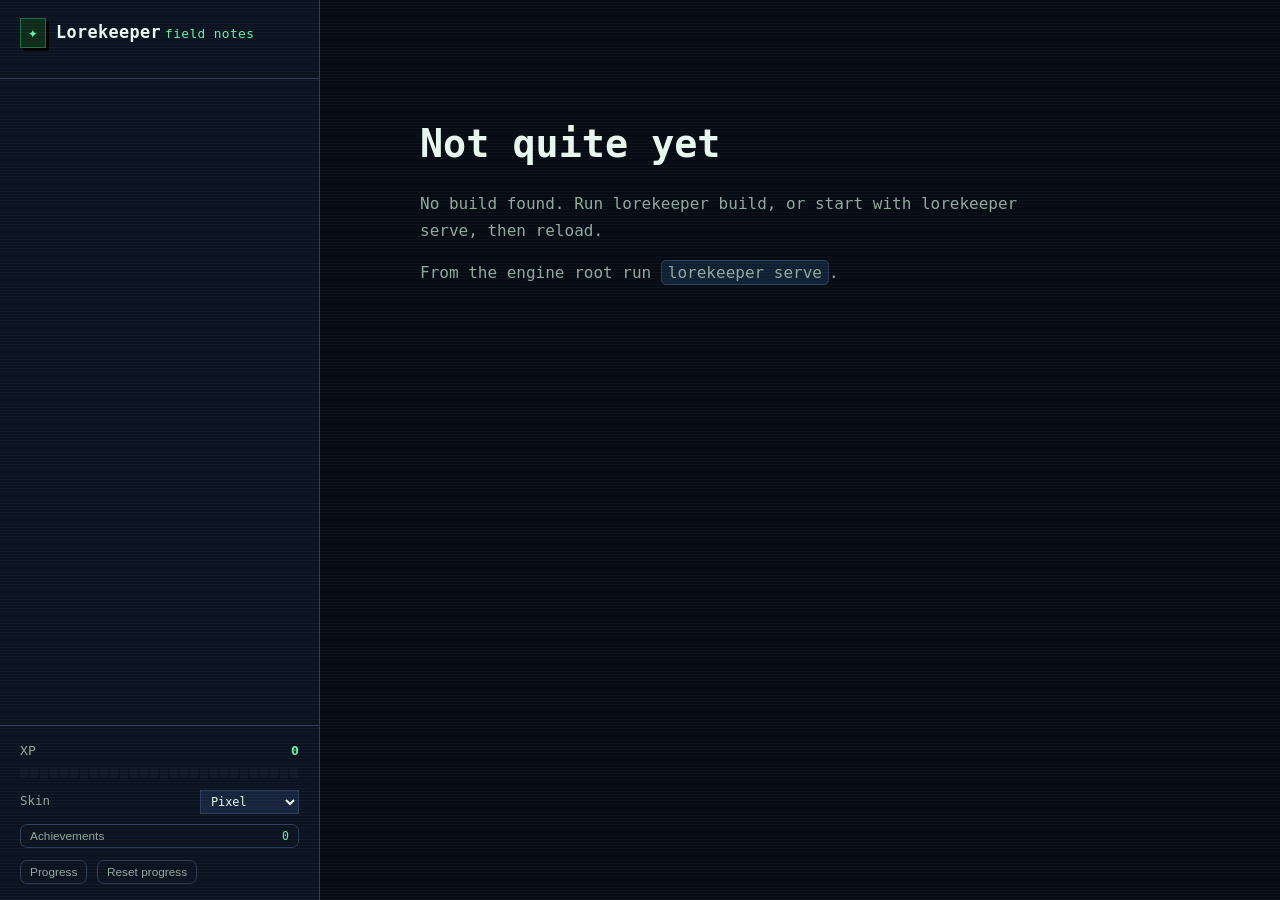
==== player/index.html @ 698aefc2 "Link the public pack submission queue" ====
<!doctype html>
<html lang="en-AU">
<head>
  <meta charset="utf-8">
  <meta name="viewport" content="width=device-width, initial-scale=1">
  <title>Lorekeeper · field notes</title>
  <link rel="manifest" href="manifest.webmanifest">
  <meta name="theme-color" content="#0b1220">
  <link rel="apple-touch-icon" href="icons/apple-touch-icon.png">
  <meta name="apple-mobile-web-app-capable" content="yes">
  <meta name="apple-mobile-web-app-title" content="Lorekeeper">
  <link rel="stylesheet" href="style.css">
</head>
<body>
  <div id="app">
    <aside id="sidebar" class="sidebar" aria-label="Course outline">
      <a class="brand" href="./" id="brand">
        <span class="brand-mark">✦</span>
        <span class="brand-text">Lorekeeper<span class="brand-sub">field notes</span></span>
      </a>
      <div id="course-meta" class="course-meta"></div>
      <div id="trail-card" class="trail-card" hidden></div>
      <nav id="outline" class="outline"></nav>
      <div class="sidebar-footer">
        <div class="xp-row"><span>XP</span><strong id="xp">0</strong></div>
        <div class="progress"><div id="progress-bar" class="progress-bar"></div></div>
        <label class="theme-picker" for="theme-select">
          <span>Skin</span>
          <select id="theme-select" aria-label="Skin">
            <option value="ink">Ink</option>
            <option value="pixel">Pixel</option>
            <option value="storybook">Storybook</option>
          </select>
        </label>
        <button id="badges-button" class="ghost small" type="button">Achievements <span id="badge-count">0</span></button>
        <button id="progress-button" class="ghost small" type="button">Progress</button>
        <button id="reset-progress" class="ghost small" type="button">Reset progress</button>
      </div>
    </aside>

    <main id="main" class="main">
      <div id="content" class="content">
        <div class="placeholder">
          <h1>Lorekeeper</h1>
          <p>Opening the course index...</p>
        </div>
      </div>
    </main>
  </div>

  <div id="toast" class="toast" role="status" aria-live="polite"></div>

  <dialog id="badge-dialog" class="badge-dialog" aria-labelledby="badge-title">
    <div class="badge-head">
      <div>
        <h2 id="badge-title">Achievements</h2>
        <p id="badge-summary" class="badge-summary"></p>
      </div>
      <button id="badges-close" class="ghost small" type="button">Close</button>
    </div>
    <div id="badge-list" class="badge-list"></div>
  </dialog>

  <dialog id="progress-dialog" class="badge-dialog progress-dialog" aria-labelledby="progress-title">
    <div class="badge-head">
      <div>
        <h2 id="progress-title">Your progress</h2>
        <p id="progress-summary" class="badge-summary"></p>
      </div>
      <button id="progress-close" class="ghost small" type="button">Close</button>
    </div>
    <div class="progress-actions">
      <button id="progress-export" class="btn primary" type="button">Export progress</button>
      <button id="progress-import-button" class="btn" type="button">Import progress</button>
      <input id="progress-import" type="file" accept=".json,application/json" hidden>
    </div>
    <div id="progress-import-panel" class="progress-import-panel" hidden>
      <p id="progress-import-summary" class="widget-note"></p>
      <label class="field-label" for="progress-import-mode">Import mode</label>
      <select id="progress-import-mode">
        <option value="merge">Merge with this device</option>
        <option value="replace">Replace this device</option>
      </select>
      <div class="toolbar">
        <button id="progress-apply" class="btn primary" type="button">Apply import</button>
        <button id="progress-cancel" class="ghost" type="button">Cancel</button>
      </div>
    </div>
    <p id="progress-storage" class="widget-note"></p>
    <p class="hint">Progress is stored on this device. Export a backup before clearing browser data.</p>
    <div class="progress-danger">
      <button id="progress-clear" class="ghost small" type="button">Clear all local data</button>
    </div>
  </dialog>

  <dialog id="wayfinder-dialog" class="badge-dialog wayfinder-dialog" aria-labelledby="wayfinder-title">
    <div class="badge-head">
      <div>
        <h2 id="wayfinder-title">Find your trail</h2>
        <p id="wayfinder-intro" class="badge-summary">Four quick questions. Nothing leaves this device.</p>
      </div>
      <button id="wayfinder-close" class="ghost small" type="button">Close</button>
    </div>
    <div id="wayfinder-body"></div>
  </dialog>

  <dialog id="store-dialog" class="badge-dialog store-dialog" aria-labelledby="store-title">
    <div class="badge-head">
      <div>
        <h2 id="store-title">Pack store</h2>
        <p class="badge-summary">Small courses you can add to this device. Nothing is installed automatically.</p>
      </div>
      <button id="store-close" class="ghost small" type="button">Close</button>
    </div>
    <div id="store-body"></div>
    <p class="widget-note">Have a pack to share? <a href="https://github.com/michael-borck/lorekeeper-packs" target="_blank" rel="noreferrer">Submit it to the pack queue</a>.</p>
  </dialog>

  <script src="widgets.js"></script>
  <script src="badges.js"></script>
  <script src="art.js"></script>
  <script src="progress-file.js"></script>
  <script src="library.js"></script>
  <script src="wayfinder.js"></script>
  <script src="trusted-keys.js"></script>
  <script src="vendor/nacl-fast.min.js"></script>
  <script src="store.js"></script>
  <script src="app.js"></script>
</body>
</html>
---- player/style.css ----
:root {
  --bg: #0b1120;
  --panel: #111a2e;
  --panel-2: #16213a;
  --border: #24314d;
  --text: #e6edf7;
  --muted: #94a3b8;
  --accent: #4ade80;
  --accent-strong: #22c55e;
  --amber: #fbbf24;
  --red: #f87171;
  --blue: #60a5fa;
  --mono: ui-monospace, SFMono-Regular, Menlo, Consolas, monospace;
  --sans: Inter, ui-sans-serif, system-ui, -apple-system, "Segoe UI", sans-serif;
  --radius: 10px;
  --sidebar-bg: #0d1527;
  --panel-inset: #0d1626;
  --code-bg: #0a1220;
  --code-bg-2: #17233a;
  --terminal-bg: #050a12;
  --text-soft: #cbd6e6;
  --border-strong: #3b4c6e;
  --focus-border: #2f5d45;
  --accent-border: #1d4a33;
  --ok-bg: #0f2418;
  --bad-bg: #2a1216;
  --amber-border: #4a3a16;
  --dim: #5b6b88;
  --dot: #33415c;
  --track: #1a2438;
  --blue-border: #27406b;
  --brand-bg: #0f2a1d;
  --on-accent: #04150b;
  --display: var(--sans);
  --shadow: none;

}

* { box-sizing: border-box; }

html, body {
  margin: 0;
  height: 100%;
  background: var(--bg);
  color: var(--text);
  font-family: var(--sans);
  font-size: 16px;
  line-height: 1.65;
}

a { color: var(--accent); text-decoration: none; }
a:hover { text-decoration: underline; }

#app { display: flex; min-height: 100vh; }

/* Sidebar */
.sidebar {
  position: sticky;
  top: 0;
  align-self: flex-start;
  width: 320px;
  height: 100vh;
  flex: 0 0 320px;
  display: flex;
  flex-direction: column;
  background: var(--sidebar-bg);
  border-right: 1px solid var(--border);
}

.brand {
  display: flex;
  align-items: center;
  gap: 10px;
  padding: 18px 20px 12px;
  color: var(--text);
  font-weight: 700;
  letter-spacing: 0.4px;
}
.brand:hover { text-decoration: none; }
.brand-mark {
  font-family: var(--mono);
  color: var(--accent);
  background: var(--brand-bg);
  border: 1px solid var(--accent-border);
  border-radius: 8px;
  padding: 1px 7px;
}
.brand-text { font-size: 1.05rem; }
.brand-sub { color: var(--muted); font-weight: 500; font-size: 0.8rem; margin-left: 4px; }

.course-meta {
  padding: 4px 20px 14px;
  border-bottom: 1px solid var(--border);
}
.course-meta .code { color: var(--accent); font-family: var(--mono); font-size: 0.78rem; }
.course-meta .title { color: var(--muted); font-size: 0.82rem; line-height: 1.35; }

.outline { flex: 1; overflow-y: auto; padding: 12px 10px 24px; }
.outline h3 {
  margin: 16px 10px 4px;
  font-size: 0.7rem;
  text-transform: uppercase;
  letter-spacing: 0.09em;
  color: var(--muted);
}
.outline-module { margin-bottom: 6px; }
.outline-module summary {
  cursor: pointer;
  list-style: none;
  padding: 7px 10px;
  border-radius: 8px;
  color: var(--text-soft);
  font-size: 0.85rem;
  display: flex;
  gap: 8px;
  align-items: baseline;
}
.outline-module summary::-webkit-details-marker { display: none; }
.outline-module summary:hover { background: var(--panel); }
.outline-module .num {
  color: var(--muted);
  font-family: var(--mono);
  font-size: 0.72rem;
  min-width: 18px;
}
.outline-module[open] summary { color: var(--text); }

.lesson-link {
  display: flex;
  align-items: baseline;
  gap: 8px;
  padding: 6px 10px 6px 12px;
  margin: 1px 0 1px 8px;
  border-left: 2px solid transparent;
  border-radius: 0 6px 6px 0;
  color: var(--muted);
  font-size: 0.83rem;
  cursor: pointer;
}
.lesson-link:hover { background: var(--panel); color: var(--text); text-decoration: none; }
.lesson-link .dot {
  width: 7px; height: 7px; border-radius: 50%;
  background: var(--dot);
  flex: 0 0 7px;
  transform: translateY(-1px);
}
.lesson-link.current { color: var(--text); background: var(--panel); border-left-color: var(--accent); }
.lesson-link.done .dot { background: var(--accent); }
.lesson-link .kind { margin-left: auto; color: var(--dim); font-size: 0.68rem; font-family: var(--mono); }

.sidebar-footer {
  border-top: 1px solid var(--border);
  padding: 14px 20px 16px;
}
.xp-row { display: flex; justify-content: space-between; color: var(--muted); font-size: 0.82rem; margin-bottom: 6px; }
.xp-row strong { color: var(--accent); font-family: var(--mono); }
.progress { height: 6px; background: var(--track); border-radius: 999px; overflow: hidden; }
.progress-bar { height: 100%; width: 0; background: linear-gradient(90deg, var(--accent-strong), var(--accent)); transition: width 0.25s ease; }
button.ghost.small {
  margin-top: 12px;
  background: none;
  border: 1px solid var(--border);
  color: var(--muted);
  padding: 4px 9px;
  border-radius: 7px;
  font-size: 0.74rem;
  cursor: pointer;
}
button.ghost.small:hover { color: var(--text); border-color: var(--muted); }

/* Main */
.main { flex: 1; min-width: 0; }
.content { max-width: 840px; margin: 0 auto; padding: 40px 40px 96px; }
.content.wide { max-width: 1180px; }

.crumbs { display: flex; gap: 10px; align-items: center; color: var(--muted); font-size: 0.78rem; margin-bottom: 8px; }
.crumbs .sep { opacity: 0.45; }
.crumbs .pill {
  border: 1px solid var(--border);
  border-radius: 999px;
  padding: 1px 9px;
  font-family: var(--mono);
  font-size: 0.68rem;
  text-transform: uppercase;
}
.crumbs .pill.reading { color: var(--blue); border-color: var(--blue-border); }
.crumbs .pill.checkpoint { color: var(--amber); border-color: var(--amber-border); }
.crumbs .pill.exercise { color: var(--accent); border-color: var(--accent-border); }

h1.lesson-title { font-family: var(--display); font-size: 2rem; line-height: 1.2; margin: 0 0 20px; letter-spacing: -0.02em; }

.lesson-prose h2 { font-family: var(--display); font-size: 1.35rem; margin: 32px 0 10px; }
.lesson-prose h3 { font-family: var(--display); font-size: 1.08rem; margin: 24px 0 8px; color: var(--text); }
.lesson-prose p { margin: 0 0 14px; color: var(--text-soft); }
.lesson-prose ul, .lesson-prose ol { margin: 0 0 16px; padding-left: 22px; color: var(--text-soft); }
.lesson-prose li { margin-bottom: 5px; }
.lesson-prose blockquote {
  margin: 18px 0;
  padding: 12px 18px;
  border-left: 3px solid var(--accent-strong);
  background: var(--panel-inset);
  border-radius: 0 8px 8px 0;
  color: var(--text-soft);
}
.lesson-prose code {
  font-family: var(--mono);
  font-size: 0.88em;
  background: var(--code-bg-2);
  border: 1px solid var(--border);
  border-radius: 5px;
  padding: 1px 5px;
}
.lesson-prose pre {
  background: var(--code-bg);
  border: 1px solid var(--border);
  border-radius: var(--radius);
  padding: 14px 16px;
  overflow-x: auto;
}
.lesson-prose pre code { background: none; border: 0; padding: 0; }
.lesson-prose table { width: 100%; border-collapse: collapse; margin: 18px 0; font-size: 0.9rem; }
.lesson-prose th, .lesson-prose td { border: 1px solid var(--border); padding: 8px 11px; text-align: left; }
.lesson-prose th { background: var(--panel); color: var(--text); }

/* Checkpoint */
.checkpoint { border: 1px solid var(--border); border-radius: var(--radius); background: var(--panel); padding: 20px; margin: 20px 0; }
.question + .question { border-top: 1px solid var(--border); margin-top: 20px; padding-top: 20px; }
.question h3 { margin: 0 0 12px; font-size: 1rem; }
.options { display: grid; gap: 8px; }
.option {
  display: flex;
  gap: 10px;
  align-items: flex-start;
  padding: 10px 12px;
  border: 1px solid var(--border);
  border-radius: 8px;
  background: var(--panel-inset);
  cursor: pointer;
  color: var(--text-soft);
  font-size: 0.92rem;
}
.option:hover { border-color: var(--border-strong); }
.option input { margin-top: 3px; accent-color: var(--accent-strong); }
.option.correct { border-color: var(--accent-strong); background: var(--ok-bg); }
.option.wrong { border-color: var(--red); background: var(--bad-bg); }
.option input:disabled { cursor: default; }
.feedback { margin-top: 8px; font-size: 0.86rem; color: var(--muted); }
.feedback.ok { color: var(--accent); }
.feedback.bad { color: var(--red); }

/* Exercise */
.exercise { margin: 20px 0; }
.exercise-head { display: flex; align-items: center; gap: 12px; margin-bottom: 12px; }
.exercise-grid { display: grid; grid-template-columns: minmax(0, 1fr) minmax(0, 1fr); gap: 16px; }
.exercise-grid.text-only { grid-template-columns: minmax(0, 1fr); }
.exercise-grid.text-only textarea.code { min-height: 260px; }
@media (max-width: 1080px) { .exercise-grid { grid-template-columns: 1fr; } }

.editor-pane, .preview-pane { display: flex; flex-direction: column; min-width: 0; }
.pane-label { font-size: 0.7rem; text-transform: uppercase; letter-spacing: 0.08em; color: var(--muted); margin-bottom: 6px; }
textarea.code {
  width: 100%;
  min-height: 300px;
  resize: vertical;
  background: var(--code-bg);
  color: var(--text-soft);
  border: 1px solid var(--border);
  border-radius: var(--radius);
  padding: 14px;
  font-family: var(--mono);
  font-size: 0.84rem;
  line-height: 1.55;
  tab-size: 2;
}
textarea.code:focus { outline: 1px solid var(--focus-border); border-color: var(--focus-border); }
iframe.preview {
  width: 100%;
  min-height: 300px;
  flex: 1;
  background: #fff;
  border: 1px solid var(--border);
  border-radius: var(--radius);
}
.preview-empty {
  min-height: 300px;
  display: grid;
  place-items: center;
  color: var(--muted);
  border: 1px dashed var(--border);
  border-radius: var(--radius);
  font-size: 0.84rem;
}

.toolbar { display: flex; flex-wrap: wrap; gap: 8px; margin: 14px 0; }
button.btn {
  border: 1px solid var(--border);
  background: var(--panel-2);
  color: var(--text);
  padding: 8px 14px;
  border-radius: 8px;
  font-size: 0.86rem;
  font-weight: 600;
  cursor: pointer;
}
button.btn:hover { border-color: var(--border-strong); }
button.btn.primary { background: var(--accent-strong); border-color: var(--accent-strong); color: var(--on-accent); }
button.btn.primary:hover { background: var(--accent); }
button.btn:disabled { opacity: 0.5; cursor: not-allowed; }

.test-list { list-style: none; margin: 12px 0 0; padding: 0; display: grid; gap: 6px; }
.test-item {
  display: flex;
  gap: 10px;
  align-items: flex-start;
  padding: 9px 12px;
  border: 1px solid var(--border);
  border-radius: 8px;
  background: var(--panel);
  font-size: 0.87rem;
}
.test-item .icon { font-family: var(--mono); font-weight: 700; }
.test-item.pass .icon { color: var(--accent); }
.test-item.fail .icon { color: var(--red); }
.test-item.pending .icon { color: var(--muted); }
.test-item .msg { color: var(--red); font-size: 0.8rem; margin-top: 3px; }
.test-summary { margin-top: 12px; font-size: 0.9rem; font-weight: 600; }
.test-summary.pass { color: var(--accent); }
.test-summary.fail { color: var(--red); }

details.hints { margin: 14px 0; border: 1px solid var(--border); border-radius: 8px; padding: 8px 14px; background: var(--panel-inset); }
details.hints summary { cursor: pointer; color: var(--amber); font-size: 0.86rem; }
details.hints li { color: var(--muted); font-size: 0.86rem; margin: 6px 0; }

/* Footer nav */
.lesson-footer {
  display: flex;
  justify-content: space-between;
  align-items: center;
  gap: 12px;
  margin-top: 40px;
  padding-top: 20px;
  border-top: 1px solid var(--border);
}
.lesson-footer .spacer { flex: 1; }

/* Course picker / error */
.placeholder { padding: 8vh 0; max-width: 640px; }
.placeholder h1 { font-family: var(--display); font-size: 2.4rem; margin: 0 0 8px; }
.placeholder p { color: var(--muted); }
.course-list { display: grid; gap: 12px; margin-top: 24px; }
.course-card {
  display: block;
  padding: 18px 20px;
  border: 1px solid var(--border);
  border-radius: var(--radius);
  background: var(--panel);
  color: var(--text);
}
.course-card:hover { border-color: var(--border-strong); text-decoration: none; }
.course-card .code { color: var(--accent); font-family: var(--mono); font-size: 0.78rem; }
.course-card .title { font-size: 1.05rem; margin: 2px 0 4px; }
.course-card .meta { color: var(--muted); font-size: 0.8rem; }
code.cmd { font-family: var(--mono); background: var(--code-bg-2); border: 1px solid var(--border); border-radius: 5px; padding: 2px 6px; }

.toast {
  position: fixed;
  right: 20px;
  bottom: 20px;
  padding: 10px 14px;
  background: var(--panel-2);
  border: 1px solid var(--border);
  border-radius: 8px;
  font-size: 0.84rem;
  opacity: 0;
  transform: translateY(8px);
  transition: opacity 0.2s ease, transform 0.2s ease;
  pointer-events: none;
}
.toast.show { opacity: 1; transform: translateY(0); }

@media (max-width: 860px) {
  #app { flex-direction: column; }
  .sidebar { position: static; width: 100%; flex: none; height: auto; border-right: 0; border-bottom: 1px solid var(--border); }
  .outline { max-height: 34vh; }
  .content { padding: 24px 20px 72px; }
  h1.lesson-title { font-size: 1.55rem; }
}

/* Widgets ----------------------------------------------------------- */

.widget {
  margin: 22px 0;
  border: 1px solid var(--border);
  border-radius: var(--radius);
  background: var(--panel);
  padding: 20px;
}
.widget .lesson-prose:first-child { margin-top: 0; }
.widget-note {
  margin-top: 12px;
  font-size: 0.88rem;
  color: var(--muted);
}
.widget-note.ok { color: var(--accent); }
.widget-note.bad { color: var(--red); }
.widget-explanation { margin-top: 16px; padding-top: 14px; border-top: 1px solid var(--border); }
.ghost-btn {
  background: none;
  border: 1px solid var(--border);
  color: var(--muted);
  border-radius: 6px;
  padding: 2px 8px;
  font-size: 0.8rem;
  cursor: pointer;
}
.ghost-btn:hover:not(:disabled) { color: var(--text); border-color: var(--muted); }
.ghost-btn:disabled { opacity: 0.3; cursor: not-allowed; }
textarea.code.short { min-height: 110px; }
.field-label { display: block; margin: 16px 0 6px; color: var(--muted); font-size: 0.8rem; }

.order-list { list-style: none; margin: 16px 0 0; padding: 0; display: grid; gap: 8px; counter-reset: order; }
.order-item {
  display: flex;
  align-items: center;
  gap: 12px;
  padding: 10px 12px;
  border: 1px solid var(--border);
  border-radius: 8px;
  background: var(--panel-inset);
}
.order-item::before {
  counter-increment: order;
  content: counter(order);
  font-family: var(--mono);
  color: var(--accent);
  font-size: 0.78rem;
  min-width: 16px;
}
.order-label { flex: 1; font-size: 0.9rem; }
.order-controls { display: flex; gap: 4px; }

.fill-passage {
  font-family: var(--mono);
  font-size: 0.88rem;
  line-height: 2.3;
  background: var(--code-bg);
  border: 1px solid var(--border);
  border-radius: var(--radius);
  padding: 16px;
  white-space: pre-wrap;
}
.fill-input {
  font-family: var(--mono);
  font-size: 0.86rem;
  background: var(--code-bg-2);
  color: var(--text);
  border: 1px solid var(--border-strong);
  border-radius: 5px;
  padding: 2px 6px;
}
.fill-input.ok { border-color: var(--accent-strong); background: var(--ok-bg); }
.fill-input.bad { border-color: var(--red); background: var(--bad-bg); }

.hotspot-board {
  display: grid;
  gap: 10px;
  margin-top: 16px;
  grid-template-columns: repeat(auto-fit, minmax(180px, 1fr));
}
.hotspot-board button {
  text-align: left;
  background: var(--panel-inset);
  border: 1px solid var(--border);
  color: var(--text-soft);
  border-radius: 8px;
  padding: 12px 14px;
  font-family: var(--mono);
  font-size: 0.84rem;
  cursor: pointer;
}
.hotspot-board button:hover { border-color: var(--border-strong); }
.hotspot-board button.found { border-color: var(--accent-strong); background: var(--ok-bg); color: var(--accent); }
.hotspot-feedback { margin-top: 8px; font-size: 0.86rem; }
.hotspot-feedback.ok strong { color: var(--accent); }
.hotspot-feedback.bad strong { color: var(--red); }
.hotspot-feedback .lesson-prose { margin: 2px 0 0; }

.review-lines { display: grid; gap: 2px; margin-top: 16px; background: var(--code-bg); border: 1px solid var(--border); border-radius: var(--radius); padding: 8px; }
.review-line {
  display: flex;
  gap: 12px;
  text-align: left;
  background: none;
  border: 1px solid transparent;
  border-radius: 5px;
  padding: 6px 8px;
  color: var(--text-soft);
  font-family: var(--mono);
  font-size: 0.82rem;
  cursor: pointer;
  white-space: pre-wrap;
}
.review-line:hover { border-color: var(--border); }
.review-line.del { background: var(--bad-bg); }
.review-line.add { background: var(--ok-bg); }
.review-line.selected { border-color: var(--amber); box-shadow: inset 3px 0 0 var(--amber); }
.review-line.bad-line { border-color: var(--red); }
.review-line .ln { color: var(--dim); min-width: 18px; }
.review-why { color: var(--muted); font-size: 0.82rem; padding: 2px 0 8px 36px; }
.review-why .lesson-prose { margin: 0; }

.scenario-grid { display: grid; gap: 10px; margin-top: 16px; }
.scenario-option {
  display: flex;
  flex-direction: column;
  gap: 2px;
  text-align: left;
  background: var(--panel-inset);
  border: 1px solid var(--border);
  color: var(--text);
  border-radius: 8px;
  padding: 14px 16px;
  cursor: pointer;
}
.scenario-option:hover:not(:disabled) { border-color: var(--border-strong); }
.scenario-option:disabled { cursor: default; opacity: 0.75; }
.scenario-option.chosen, .scenario-option.recommended { border-color: var(--accent-strong); opacity: 1; }
.scenario-option.recommended::after { content: "Recommended"; color: var(--accent); font-size: 0.72rem; text-transform: uppercase; letter-spacing: 0.07em; }
.scenario-label { font-weight: 600; }
.scenario-hint { color: var(--muted); font-size: 0.78rem; }
.scenario-result { margin-top: 16px; }
.effects-table { width: 100%; border-collapse: collapse; margin: 12px 0; font-size: 0.85rem; }
.effects-table th, .effects-table td { border: 1px solid var(--border); padding: 6px 10px; text-align: left; }
.effects-table th { color: var(--muted); font-weight: 500; width: 40%; }

.calibration-grid { display: grid; grid-template-columns: 1fr 1fr; gap: 14px; margin-top: 16px; }
@media (max-width: 900px) { .calibration-grid { grid-template-columns: 1fr; } }
.calibration-option {
  display: block;
  border: 1px solid var(--border);
  border-radius: 8px;
  background: var(--panel-inset);
  padding: 14px;
  cursor: pointer;
}
.calibration-option:has(input:checked) { border-color: var(--accent-strong); }
.calibration-option input { accent-color: var(--accent-strong); }
.calibration-title { display: block; font-weight: 600; margin: 4px 0 8px; }
.calibration-result { margin-top: 16px; }

.viva-stage { margin-top: 16px; }
.viva-question { font-weight: 600; margin: 6px 0 10px; }
.viva-result { margin-top: 16px; }
.viva-strong, .viva-follow { background: var(--panel-inset); border: 1px solid var(--border); border-radius: 8px; padding: 12px 16px; margin-top: 12px; }
.viva-strong h4, .viva-follow h4 { margin: 0 0 8px; color: var(--accent); font-size: 0.9rem; }
.signal-list { display: flex; flex-wrap: wrap; gap: 8px; margin-top: 8px; }
.signal-list span { font-size: 0.78rem; border: 1px solid var(--border); border-radius: 999px; padding: 2px 9px; }
.signal-list.ok span { color: var(--accent); border-color: var(--accent-border); }
.signal-list.bad span { color: var(--amber); border-color: var(--amber-border); }
.viva-rubric { display: grid; gap: 8px; margin: 16px 0; }
.viva-rubric-item { display: flex; gap: 10px; align-items: flex-start; font-size: 0.9rem; color: var(--text-soft); }
.viva-rubric-item input { margin-top: 3px; accent-color: var(--accent-strong); }

.api-controls { display: flex; flex-wrap: wrap; gap: 10px; align-items: center; margin-top: 16px; }
.api-controls select {
  flex: 1;
  min-width: 220px;
  background: var(--code-bg);
  color: var(--text);
  border: 1px solid var(--border);
  border-radius: 8px;
  padding: 8px 10px;
  font-family: var(--mono);
  font-size: 0.82rem;
}
.api-response { margin-top: 16px; }
.api-status { display: flex; gap: 10px; align-items: center; font-family: var(--mono); font-size: 0.82rem; }
.api-status .method { color: var(--accent); }
.api-status .ok { color: var(--accent); }
.api-status .bad { color: var(--red); }
.api-json {
  background: var(--code-bg);
  border: 1px solid var(--border);
  border-radius: var(--radius);
  padding: 14px;
  overflow-x: auto;
  font-size: 0.82rem;
  max-height: 320px;
}
.api-questions { margin-top: 8px; }

.sql-editor { width: 100%; }
.sql-output { margin-top: 14px; overflow-x: auto; }
.result-table { width: 100%; border-collapse: collapse; font-size: 0.84rem; }
.result-table th, .result-table td { border: 1px solid var(--border); padding: 6px 10px; text-align: left; }
.result-table th { background: var(--panel-2); color: var(--muted); }

.terminal-goals { display: flex; flex-wrap: wrap; gap: 8px 16px; margin: 16px 0; font-size: 0.84rem; }
.terminal-goal { color: var(--muted); }
.terminal-goal.done { color: var(--accent); }
.terminal-output {
  background: var(--terminal-bg);
  border: 1px solid var(--border);
  border-radius: var(--radius);
  padding: 14px;
  min-height: 180px;
  max-height: 360px;
  overflow-y: auto;
  font-family: var(--mono);
  font-size: 0.82rem;
  line-height: 1.55;
  color: var(--text-soft);
}
.terminal-output .lesson-prose { margin: 0; }
.terminal-output .lesson-prose p { margin: 0; color: inherit; }
.terminal-echo { color: var(--accent); }
.terminal-bad { color: var(--red); }
.terminal-ok { color: var(--accent); }
.terminal-help { color: var(--amber); }
.terminal-form { display: flex; gap: 8px; align-items: center; margin-top: 10px; }
.terminal-prompt { color: var(--accent); font-family: var(--mono); font-size: 0.82rem; white-space: nowrap; }
.terminal-input {
  flex: 1;
  background: var(--terminal-bg);
  border: 1px solid var(--border);
  border-radius: 6px;
  color: var(--text);
  padding: 7px 10px;
  font-family: var(--mono);
  font-size: 0.84rem;
}
.terminal-input:focus { outline: 1px solid var(--focus-border); border-color: var(--focus-border); }

/* Ink story ---------------------------------------------------------- */

.story-panel {
  margin-top: 16px;
  background: var(--code-bg);
  border: 1px solid var(--border);
  border-radius: var(--radius);
  padding: 18px;
}
.story-text {
  max-height: 380px;
  overflow-y: auto;
  color: var(--text-soft);
  font-size: 0.98rem;
  line-height: 1.7;
}
.story-text p { margin: 0 0 14px; white-space: pre-wrap; }
.story-text p:last-child { margin-bottom: 0; }
.story-choices { display: grid; gap: 8px; margin-top: 16px; }
.story-choice {
  text-align: left;
  background: var(--panel-inset);
  border: 1px solid var(--border);
  color: var(--text);
  border-radius: 8px;
  padding: 11px 14px;
  font-size: 0.9rem;
  cursor: pointer;
}
.story-choice:hover { border-color: var(--border-strong); background: var(--panel-2); }
.story-toolbar { display: flex; gap: 10px; align-items: center; margin-top: 14px; }
.story-end {
  margin-top: 16px;
  padding-top: 14px;
  border-top: 1px solid var(--border);
  color: var(--accent);
  font-family: var(--mono);
  font-size: 0.82rem;
  text-transform: uppercase;
  letter-spacing: 0.08em;
}

/* Achievements ------------------------------------------------------- */

#badges-button {
  width: 100%;
  display: flex;
  justify-content: space-between;
  align-items: center;
  margin-top: 10px;
}
#badge-count {
  color: var(--accent);
  font-family: var(--mono);
  font-size: 0.72rem;
}
.badge-dialog {
  width: min(760px, calc(100vw - 32px));
  max-height: min(80vh, 720px);
  border: 1px solid var(--border);
  border-radius: 14px;
  background: var(--panel);
  color: var(--text);
  padding: 22px;
}
.badge-dialog::backdrop { background: rgba(3, 8, 18, 0.72); }
.badge-head {
  display: flex;
  justify-content: space-between;
  align-items: flex-start;
  gap: 16px;
  margin-bottom: 16px;
}
.badge-head h2 { font-family: var(--display); margin: 0 0 4px; font-size: 1.25rem; }
.badge-summary { margin: 0; color: var(--muted); font-size: 0.84rem; }
.badge-list {
  display: grid;
  grid-template-columns: repeat(auto-fill, minmax(220px, 1fr));
  gap: 10px;
  overflow-y: auto;
  max-height: 58vh;
  padding-right: 4px;
}
.badge-card {
  display: flex;
  gap: 12px;
  align-items: flex-start;
  border: 1px solid var(--border);
  border-radius: 10px;
  background: var(--panel-inset);
  padding: 12px;
}
.badge-card.earned { border-color: var(--accent-border); background: var(--ok-bg); }
.badge-card.locked { opacity: 0.55; }
.badge-icon {
  flex: 0 0 38px;
  height: 38px;
  display: grid;
  place-items: center;
  border-radius: 50%;
  border: 1px solid var(--border);
  font-family: var(--mono);
  font-size: 0.78rem;
  color: var(--muted);
  background: var(--code-bg);
}
.badge-card.earned .badge-icon { color: var(--accent); border-color: var(--accent-strong); }
.badge-body strong { display: block; font-size: 0.9rem; margin-bottom: 3px; }
.badge-body p { margin: 0 0 6px; color: var(--muted); font-size: 0.8rem; line-height: 1.4; }
.badge-progress { font-family: var(--mono); font-size: 0.7rem; color: var(--accent); }
.badge-card.locked .badge-progress { color: var(--muted); }


/* Skins -------------------------------------------------------------- */

.theme-picker {
  display: flex;
  justify-content: space-between;
  align-items: center;
  gap: 8px;
  margin-top: 12px;
  color: var(--muted);
  font-size: 0.78rem;
}
.theme-picker select {
  background: var(--panel-2);
  color: var(--text);
  border: 1px solid var(--border);
  border-radius: 6px;
  padding: 3px 6px;
  font-family: var(--mono);
  font-size: 0.74rem;
}

html[data-theme="pixel"] {
  --bg: #070b14;
  --sidebar-bg: #0b1220;
  --panel: #101827;
  --panel-2: #16233a;
  --panel-inset: #0d1728;
  --code-bg: #05090f;
  --code-bg-2: #102033;
  --terminal-bg: #03060a;
  --border: #2a3d5c;
  --border-strong: #3f5d86;
  --text: #e8f7ee;
  --text-soft: #c5e5d2;
  --muted: #8fa99b;
  --dim: #5f7d6c;
  --dot: #2a3d5c;
  --track: #101827;
  --accent: #63f2a4;
  --accent-strong: #2bd47a;
  --accent-border: #1d6b45;
  --focus-border: #2bd47a;
  --blue: #6ec6ff;
  --blue-border: #2b5f8a;
  --amber: #ffd166;
  --amber-border: #6b5420;
  --red: #ff6b6b;
  --ok-bg: #0d2a1b;
  --bad-bg: #2a1216;
  --brand-bg: #0d2a1b;
  --on-accent: #04150b;
  --radius: 0px;
  --sans: var(--mono);
  --display: var(--mono);
  --shadow: 3px 3px 0 #000;
}
html[data-theme="pixel"] body::after {
  content: "";
  position: fixed;
  inset: 0;
  pointer-events: none;
  background: repeating-linear-gradient(
    0deg,
    rgba(255, 255, 255, 0.03) 0,
    rgba(255, 255, 255, 0.03) 1px,
    transparent 1px,
    transparent 3px
  );
  z-index: 9999;
}
html[data-theme="pixel"] .brand-mark {
  border-radius: 0;
  box-shadow: var(--shadow);
}
html[data-theme="pixel"] .btn,
html[data-theme="pixel"] .ghost-btn,
html[data-theme="pixel"] .scenario-option,
html[data-theme="pixel"] .story-choice,
html[data-theme="pixel"] .review-line,
html[data-theme="pixel"] .hotspot-board button,
html[data-theme="pixel"] .calibration-option,
html[data-theme="pixel"] .badge-card,
html[data-theme="pixel"] .theme-picker select {
  border-radius: 0;
}
html[data-theme="pixel"] .btn {
  text-transform: uppercase;
  letter-spacing: 0.04em;
  font-family: var(--mono);
  box-shadow: var(--shadow);
}
html[data-theme="pixel"] .btn:active {
  transform: translate(2px, 2px);
  box-shadow: 1px 1px 0 #000;
}
html[data-theme="pixel"] h1.lesson-title {
  text-shadow: 3px 3px 0 #000;
}
html[data-theme="pixel"] .progress {
  height: 10px;
  border-radius: 0;
  background: repeating-linear-gradient(
    90deg,
    var(--track) 0 8px,
    transparent 8px 10px
  );
}
html[data-theme="pixel"] .progress-bar {
  border-radius: 0;
  background: var(--accent);
}
html[data-theme="pixel"] .brand-sub {
  color: var(--accent);
}

html[data-theme="storybook"] {
  color-scheme: light;
  --bg: #f7efe2;
  --sidebar-bg: #f1e4d0;
  --panel: #fffaf0;
  --panel-2: #f4e8d6;
  --panel-inset: #fbf3e6;
  --code-bg: #f3e8d6;
  --code-bg-2: #eadcc6;
  --terminal-bg: #241b14;
  --border: #d9c7ab;
  --border-strong: #b9a184;
  --text: #2b2118;
  --text-soft: #4a3b2d;
  --muted: #7a6a56;
  --dim: #9b8a74;
  --dot: #cbb99f;
  --track: #e5d6c1;
  --accent: #2f6f4f;
  --accent-strong: #245a3f;
  --accent-border: #9cc3a8;
  --focus-border: #2f6f4f;
  --blue: #2b6cb0;
  --blue-border: #9db9d6;
  --amber: #b7791f;
  --amber-border: #e0c28a;
  --red: #b23a48;
  --ok-bg: #e8f4ea;
  --bad-bg: #f7e2e2;
  --brand-bg: #e8f4ea;
  --on-accent: #fffaf0;
  --radius: 14px;
  --display: Georgia, "Iowan Old Style", "Palatino Linotype", serif;
  --shadow: 0 10px 28px rgba(74, 52, 28, 0.12);
}
html[data-theme="storybook"] body {
  background:
    radial-gradient(circle at 18% 0%, #fff8eb 0, rgba(255, 248, 235, 0) 46%),
    radial-gradient(circle at 92% 12%, #f1dfc4 0, rgba(241, 223, 196, 0) 40%),
    var(--bg);
}
html[data-theme="storybook"] .sidebar {
  background: linear-gradient(180deg, #f5e9d8, #eddfc9);
}
html[data-theme="storybook"] .brand-mark {
  border-radius: 999px;
  box-shadow: 0 6px 16px rgba(74, 52, 28, 0.18);
}
html[data-theme="storybook"] .btn {
  box-shadow: 0 4px 12px rgba(74, 52, 28, 0.12);
}
html[data-theme="storybook"] .btn.primary {
  box-shadow: 0 4px 14px rgba(36, 90, 63, 0.25);
}
html[data-theme="storybook"] .lesson-prose pre,
html[data-theme="storybook"] .api-json,
html[data-theme="storybook"] .story-panel,
html[data-theme="storybook"] .fill-passage,
html[data-theme="storybook"] .review-lines {
  border-color: var(--border);
}
html[data-theme="storybook"] .terminal-output,
html[data-theme="storybook"] .terminal-input {
  color: #f6efe3;
}
html[data-theme="storybook"] .terminal-output {
  background: var(--terminal-bg);
}
html[data-theme="storybook"] .terminal-input {
  background: var(--terminal-bg);
}
html[data-theme="storybook"] .toast {
  box-shadow: 0 10px 26px rgba(74, 52, 28, 0.18);
}
html[data-theme="storybook"] .badge-dialog {
  box-shadow: 0 24px 80px rgba(74, 52, 28, 0.25);
}

/* Picker illustration ------------------------------------------------- */

.picker-hero {
  display: grid;
  grid-template-columns: minmax(220px, 320px) 1fr;
  gap: 26px;
  align-items: center;
  margin-bottom: 26px;
}
@media (max-width: 720px) {
  .picker-hero { grid-template-columns: 1fr; gap: 12px; }
  .picker-art { max-width: 300px; margin: 0 auto; }
}
.picker-art { position: relative; }
.picker-art svg { display: none; width: 100%; height: auto; }
.art-ink { display: block; opacity: 0.9; }
html[data-theme="pixel"] .art-ink,
html[data-theme="storybook"] .art-ink { display: none; }
html[data-theme="pixel"] .art-pixel { display: block; image-rendering: pixelated; filter: drop-shadow(6px 6px 0 rgba(0, 0, 0, 0.55)); }
html[data-theme="storybook"] .art-storybook { display: block; filter: drop-shadow(0 22px 34px rgba(74, 52, 28, 0.2)); }
.eyebrow {
  margin: 0 0 6px;
  color: var(--accent);
  font-family: var(--mono);
  font-size: 0.72rem;
  letter-spacing: 0.12em;
  text-transform: uppercase;
}
.skin-tag {
  display: inline-block;
  margin-left: 4px;
  padding: 1px 7px;
  border: 1px solid var(--border);
  border-radius: 999px;
  color: var(--accent);
  font-family: var(--mono);
  font-size: 0.66rem;
  text-transform: uppercase;
  letter-spacing: 0.06em;
}
html[data-theme="pixel"] .skin-tag { border-radius: 0; }

@keyframes art-twinkle {
  0%, 100% { opacity: 0.35; }
  50% { opacity: 1; }
}
@keyframes art-float {
  0%, 100% { transform: translateY(0); }
  50% { transform: translateY(-4px); }
}
@keyframes art-steam {
  0%, 100% { opacity: 0.2; transform: translateY(2px); }
  50% { opacity: 0.7; transform: translateY(-3px); }
}
.picker-art .twinkle { animation: art-twinkle 2.6s steps(2, end) infinite; }
.picker-art .float { animation: art-float 6s ease-in-out infinite; }
.picker-art .steam { animation: art-steam 3.2s ease-in-out infinite; }
@media (prefers-reduced-motion: reduce) {
  .picker-art * { animation: none !important; }
}

@media (prefers-reduced-motion: reduce) {
  *,
  *::before,
  *::after {
    animation-duration: 0.01ms !important;
    animation-iteration-count: 1 !important;
    transition-duration: 0.01ms !important;
    scroll-behavior: auto !important;
  }
}

/* Course emblems ----------------------------------------------------- */

.course-meta {
  display: flex;
  align-items: center;
  gap: 12px;
}
.course-meta-text { min-width: 0; }
.course-emblem { flex: 0 0 42px; width: 42px; height: 42px; }
.course-emblem svg,
.course-card-emblem svg { width: 100%; height: 100%; display: block; }
.course-card {
  display: flex;
  align-items: center;
  gap: 14px;
}
.course-card-emblem { flex: 0 0 46px; width: 46px; height: 46px; }
.course-card-body { min-width: 0; display: block; }
.course-card .title { display: block; }
.course-card .meta { display: block; }
html[data-theme="pixel"] .course-emblem,
html[data-theme="pixel"] .course-card-emblem { image-rendering: pixelated; }
html[data-theme="storybook"] .course-emblem,
html[data-theme="storybook"] .course-card-emblem {
  filter: drop-shadow(0 6px 10px rgba(74, 52, 28, 0.16));
}

/* Progress dialog ---------------------------------------------------- */

.progress-dialog {
  width: min(620px, calc(100vw - 32px));
  max-height: 84vh;
}
.progress-actions {
  display: flex;
  flex-wrap: wrap;
  gap: 8px;
  margin: 18px 0;
}
.progress-import-panel {
  margin-top: 14px;
  padding-top: 14px;
  border-top: 1px solid var(--border);
}
.progress-import-panel select {
  width: 100%;
  margin: 6px 0 12px;
  background: var(--panel-2);
  color: var(--text);
  border: 1px solid var(--border);
  border-radius: 8px;
  padding: 8px 10px;
}
.progress-dialog .hint {
  color: var(--muted);
  font-size: 0.82rem;
  margin: 12px 0;
}
.progress-danger {
  margin-top: 16px;
  padding-top: 14px;
  border-top: 1px solid var(--border);
}
html[data-theme="pixel"] .progress-dialog,
html[data-theme="pixel"] .progress-import-panel select {
  border-radius: 0;
}
html[data-theme="storybook"] .progress-dialog {
  box-shadow: 0 24px 80px rgba(74, 52, 28, 0.25);
}

/* Wayfinder and trail ------------------------------------------------ */

.trail-card {
  margin: 0 10px 12px;
  padding: 10px 12px;
  border: 1px solid var(--border);
  border-radius: 10px;
  background: var(--panel-inset);
  font-size: 0.8rem;
}
.trail-head {
  display: flex;
  justify-content: space-between;
  align-items: center;
  gap: 8px;
  color: var(--muted);
  font-size: 0.7rem;
  text-transform: uppercase;
  letter-spacing: 0.08em;
  margin-bottom: 6px;
}
.trail-course { color: var(--text); font-size: 0.84rem; line-height: 1.3; }
.trail-next { color: var(--muted); margin-top: 4px; line-height: 1.35; }
.trail-card .btn { margin-top: 8px; }
.btn.small { padding: 5px 10px; font-size: 0.78rem; }

.wayfinder-cta {
  display: flex;
  align-items: center;
  justify-content: space-between;
  gap: 20px;
  border: 1px solid var(--border);
  border-radius: var(--radius);
  background: var(--panel);
  padding: 16px 18px;
  margin-bottom: 18px;
}
.wayfinder-cta h2 { margin: 0 0 4px; font-family: var(--display); font-size: 1.2rem; }
.wayfinder-cta p { margin: 0; color: var(--muted); font-size: 0.86rem; }
@media (max-width: 640px) {
  .wayfinder-cta { flex-direction: column; align-items: flex-start; }
}
.wayfinder-dialog { width: min(700px, calc(100vw - 32px)); max-height: 86vh; overflow-y: auto; }
.wayfinder-question {
  border: 0;
  border-top: 1px solid var(--border);
  margin: 0;
  padding: 14px 0 4px;
}
.wayfinder-question:first-of-type { border-top: 0; padding-top: 0; }
.wayfinder-question legend { font-weight: 600; font-size: 0.92rem; padding: 0; margin-bottom: 8px; }
.wayfinder-options { display: grid; gap: 6px; }
.wayfinder-option {
  display: flex;
  gap: 10px;
  align-items: flex-start;
  border: 1px solid var(--border);
  border-radius: 8px;
  background: var(--panel-inset);
  padding: 9px 11px;
  font-size: 0.86rem;
  color: var(--text-soft);
  cursor: pointer;
}
.wayfinder-option:has(input:checked) { border-color: var(--accent-strong); background: var(--ok-bg); color: var(--text); }
.wayfinder-option input { margin-top: 3px; accent-color: var(--accent-strong); }
.wayfinder-course { margin: 4px 0 8px; font-family: var(--display); }
.trail-steps { list-style: none; margin: 12px 0; padding: 0; display: grid; gap: 6px; }
.trail-step {
  display: flex;
  gap: 9px;
  align-items: flex-start;
  font-size: 0.84rem;
  color: var(--text-soft);
}
.trail-index {
  flex: 0 0 18px;
  color: var(--dim);
  font-family: var(--mono);
  font-size: 0.72rem;
  padding-top: 1px;
}
.trail-step.next { color: var(--text); }
.trail-step.next .trail-index { color: var(--accent); }
.trail-step.done { color: var(--muted); }
.trail-step.done .trail-index { color: var(--accent); }
.trail-step small { display: block; color: var(--muted); font-size: 0.74rem; }
.trail-steps .trail-step + .trail-step { border-top: 1px solid var(--border); padding-top: 6px; }
html[data-theme="pixel"] .trail-card,
html[data-theme="pixel"] .wayfinder-option,
html[data-theme="pixel"] .wayfinder-cta { border-radius: 0; }
html[data-theme="storybook"] .trail-card,
html[data-theme="storybook"] .wayfinder-cta { box-shadow: 0 8px 20px rgba(74, 52, 28, 0.1); }

/* Local packs -------------------------------------------------------- */

.course-row {
  display: flex;
  gap: 8px;
  align-items: stretch;
}
.course-row .course-card { flex: 1; }
.pack-remove { align-self: center; white-space: nowrap; }
.picker-tools { display: flex; gap: 8px; align-items: center; margin-top: 16px; }
.local-tag { border-color: var(--accent-border); color: var(--accent); }

/* Pack store --------------------------------------------------------- */

.store-dialog { width: min(720px, calc(100vw - 32px)); max-height: 84vh; }
.store-list { display: grid; gap: 10px; }
.store-pack {
  display: flex;
  gap: 16px;
  align-items: center;
  justify-content: space-between;
  border: 1px solid var(--border);
  border-radius: var(--radius);
  background: var(--panel-inset);
  padding: 14px 16px;
}
.store-pack-body { min-width: 0; }
.store-pack h3 { margin: 2px 0 6px; font-family: var(--display); font-size: 1.05rem; }
.store-pack p { margin: 0 0 6px; color: var(--muted); font-size: 0.84rem; }
.store-meta { display: flex; flex-wrap: wrap; gap: 5px; margin: 6px 0; }
.store-meta span {
  border: 1px solid var(--border);
  border-radius: 999px;
  padding: 1px 7px;
  color: var(--muted);
  font-family: var(--mono);
  font-size: 0.66rem;
}
@media (max-width: 600px) {
  .store-pack { flex-direction: column; align-items: flex-start; }
}
html[data-theme="pixel"] .store-pack,
html[data-theme="pixel"] .store-meta span { border-radius: 0; }
html[data-theme="storybook"] .store-pack { box-shadow: 0 8px 20px rgba(74, 52, 28, 0.1); }

/* Hidden exercise test sandbox -------------------------------------- */

.test-frame {
  position: fixed;
  left: -12000px;
  top: 0;
  border: 0;
  opacity: 0;
  pointer-events: none;
  z-index: -1;
}
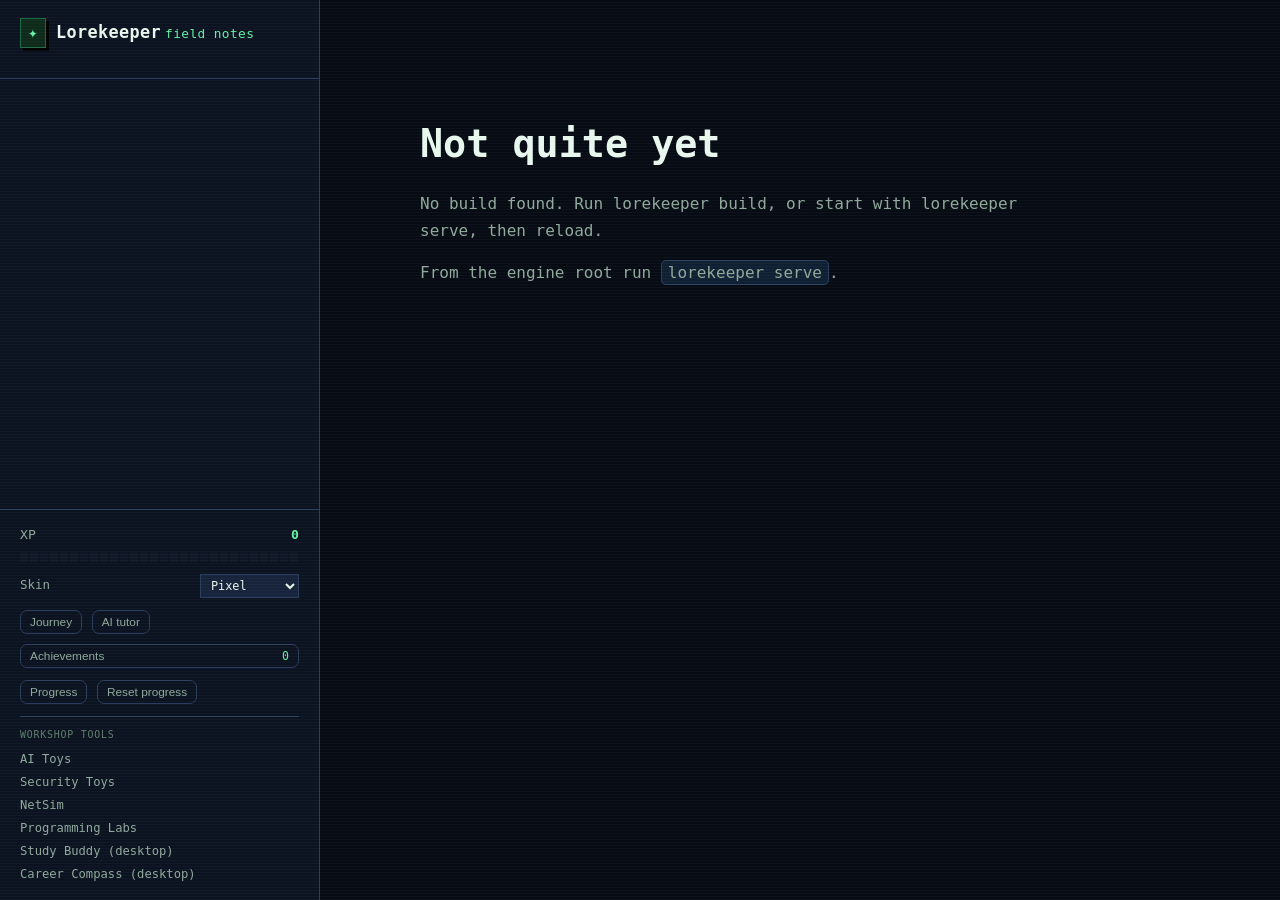
==== commit 4b5b6d66: "Redesign library, store, journey and tutor UI" ====
--- a/player/index.html
+++ b/player/index.html
@@ -32,9 +32,20 @@
             <option value="storybook">Storybook</option>
           </select>
         </label>
+        <button id="journey-button" class="ghost small" type="button" data-journey-open>Journey</button>
+        <button id="tutor-button" class="ghost small" type="button" data-tutor-open>AI tutor</button>
         <button id="badges-button" class="ghost small" type="button">Achievements <span id="badge-count">0</span></button>
         <button id="progress-button" class="ghost small" type="button">Progress</button>
         <button id="reset-progress" class="ghost small" type="button">Reset progress</button>
+        <div class="sidebar-tools">
+          <span>Workshop tools</span>
+          <a href="https://aitoys.borck.education/" target="_blank" rel="noreferrer">AI Toys</a>
+          <a href="https://securitytoys.borck.education/" target="_blank" rel="noreferrer">Security Toys</a>
+          <a href="https://netsim.borck.education/" target="_blank" rel="noreferrer">NetSim</a>
+          <a href="https://michael-borck.github.io/programming-labs/" target="_blank" rel="noreferrer">Programming Labs</a>
+          <a href="https://github.com/michael-borck/study-buddy/releases/latest" target="_blank" rel="noreferrer">Study Buddy (desktop)</a>
+          <a href="https://github.com/michael-borck/career-compass/releases/latest" target="_blank" rel="noreferrer">Career Compass (desktop)</a>
+        </div>
       </div>
     </aside>
 
@@ -104,6 +115,39 @@
     <div id="wayfinder-body"></div>
   </dialog>
 
+  <dialog id="tutor-dialog" class="badge-dialog tutor-dialog" aria-labelledby="tutor-title">
+    <div class="badge-head">
+      <div>
+        <h2 id="tutor-title">AI tutor</h2>
+        <p class="badge-summary">Optional. Nothing is sent until you press Send.</p>
+      </div>
+      <button id="tutor-close" class="ghost small" type="button">Close</button>
+    </div>
+    <div id="tutor-body"></div>
+  </dialog>
+
+  <dialog id="journey-dialog" class="badge-dialog journey-dialog" aria-labelledby="journey-title">
+    <div class="badge-head">
+      <div>
+        <h2 id="journey-title">Your journey</h2>
+        <p class="badge-summary">Progress is stored on this device. Nothing is sent to a server.</p>
+      </div>
+      <button id="journey-close" class="ghost small" type="button">Close</button>
+    </div>
+    <div id="journey-body"></div>
+  </dialog>
+
+  <dialog id="manage-dialog" class="badge-dialog manage-dialog" aria-labelledby="manage-title">
+    <div class="badge-head">
+      <div>
+        <h2 id="manage-title">Manage library</h2>
+        <p class="badge-summary">Choose what appears in your library. Progress stays on this device.</p>
+      </div>
+      <button id="manage-close" class="ghost small" type="button">Close</button>
+    </div>
+    <div id="manage-body"></div>
+  </dialog>
+
   <dialog id="store-dialog" class="badge-dialog store-dialog" aria-labelledby="store-title">
     <div class="badge-head">
       <div>
@@ -120,11 +164,15 @@
   <script src="badges.js"></script>
   <script src="art.js"></script>
   <script src="progress-file.js"></script>
+  <script src="storage.js"></script>
   <script src="library.js"></script>
   <script src="wayfinder.js"></script>
   <script src="trusted-keys.js"></script>
   <script src="vendor/nacl-fast.min.js"></script>
   <script src="store.js"></script>
+  <script src="tutor.js"></script>
   <script src="app.js"></script>
+  <script src="manage.js"></script>
+  <script src="journey.js"></script>
 </body>
 </html>
--- a/player/style.css
+++ b/player/style.css
@@ -952,7 +952,8 @@
 }
 .picker-art { position: relative; }
 .picker-art svg { display: none; width: 100%; height: auto; }
-.art-ink { display: block; opacity: 0.9; }
+.picker-art .art-ink { display: block; opacity: 0.9; }
+html[data-theme="ink"] .art-ink { display: block; }
 html[data-theme="pixel"] .art-ink,
 html[data-theme="storybook"] .art-ink { display: none; }
 html[data-theme="pixel"] .art-pixel { display: block; image-rendering: pixelated; filter: drop-shadow(6px 6px 0 rgba(0, 0, 0, 0.55)); }
@@ -1230,3 +1231,172 @@
   pointer-events: none;
   z-index: -1;
 }
+
+/* Store browse and library management ------------------------------- */
+
+.store-dialog { width: min(980px, calc(100vw - 28px)); }
+.store-toolbar {
+  display: grid;
+  grid-template-columns: minmax(220px, 1fr) repeat(2, minmax(130px, 180px)) auto;
+  gap: 10px;
+  align-items: end;
+  margin-bottom: 12px;
+}
+.store-toolbar label,
+.store-select,
+.store-search { display: grid; gap: 4px; }
+.store-toolbar label > span,
+.store-select > span,
+.store-search > span {
+  color: var(--muted);
+  font-family: var(--mono);
+  font-size: 0.68rem;
+  letter-spacing: 0.06em;
+  text-transform: uppercase;
+}
+.store-toolbar input,
+.store-toolbar select { width: 100%; }
+.store-installed {
+  display: flex;
+  align-items: center;
+  gap: 7px;
+  min-height: 36px;
+  color: var(--muted);
+  font-size: 0.82rem;
+  white-space: nowrap;
+}
+.store-categories {
+  display: flex;
+  gap: 6px;
+  flex-wrap: wrap;
+  margin: 8px 0 14px;
+}
+.store-cat {
+  border: 1px solid var(--border);
+  border-radius: 999px;
+  background: var(--panel-inset);
+  color: var(--muted);
+  padding: 5px 10px;
+  font: inherit;
+  font-size: 0.78rem;
+  cursor: pointer;
+}
+.store-cat:hover { color: var(--text); border-color: var(--accent-border); }
+.store-cat.active {
+  border-color: var(--accent);
+  background: color-mix(in srgb, var(--accent) 14%, var(--panel-inset));
+  color: var(--text);
+}
+.store-grid {
+  display: grid;
+  grid-template-columns: repeat(2, minmax(0, 1fr));
+  gap: 12px;
+  margin-top: 12px;
+}
+.store-card {
+  display: flex;
+  flex-direction: column;
+  min-width: 0;
+  border: 1px solid var(--border);
+  border-radius: var(--radius);
+  background: var(--panel-inset);
+  padding: 14px 16px;
+}
+.store-card-head { display: flex; justify-content: space-between; gap: 8px; align-items: center; }
+.store-level {
+  color: var(--muted);
+  font-family: var(--mono);
+  font-size: 0.66rem;
+  text-transform: uppercase;
+}
+.store-card h3 { margin: 5px 0 6px; font-family: var(--display); font-size: 1.02rem; }
+.store-card p { margin: 0 0 8px; color: var(--muted); font-size: 0.84rem; }
+.store-card-foot { display: flex; align-items: center; justify-content: space-between; gap: 10px; margin-top: auto; }
+.store-card-foot .btn { white-space: nowrap; }
+.store-empty { grid-column: 1 / -1; color: var(--muted); padding: 18px 0; }
+.manage-dialog { width: min(760px, calc(100vw - 28px)); max-height: 84vh; }
+.manage-list { display: grid; gap: 8px; margin: 12px 0; }
+.manage-row {
+  display: flex;
+  align-items: center;
+  gap: 12px;
+  justify-content: space-between;
+  border: 1px solid var(--border);
+  border-radius: var(--radius);
+  background: var(--panel-inset);
+  padding: 10px 12px;
+}
+.manage-main { display: grid; gap: 2px; min-width: 0; }
+.manage-main strong { font-size: 0.92rem; }
+.manage-main span { color: var(--muted); font-size: 0.74rem; }
+.manage-toggle { display: flex; align-items: center; gap: 6px; color: var(--muted); font-size: 0.78rem; white-space: nowrap; }
+.manage-toolbar { margin-top: 8px; }
+.empty-library {
+  border: 1px dashed var(--border-strong);
+  border-radius: var(--radius);
+  background: var(--panel-inset);
+  padding: 28px 20px;
+  text-align: center;
+}
+.empty-library h2 { margin: 0 0 6px; font-family: var(--display); }
+.empty-library p { margin: 0 auto 14px; max-width: 46ch; color: var(--muted); }
+html[data-theme="pixel"] .store-cat,
+html[data-theme="pixel"] .store-card,
+html[data-theme="pixel"] .manage-row,
+html[data-theme="pixel"] .empty-library { border-radius: 0; }
+html[data-theme="storybook"] .store-card,
+html[data-theme="storybook"] .manage-row { box-shadow: 0 8px 20px rgba(74, 52, 28, 0.08); }
+@media (max-width: 760px) {
+  .store-toolbar { grid-template-columns: 1fr 1fr; }
+  .store-search { grid-column: 1 / -1; }
+  .store-grid { grid-template-columns: 1fr; }
+}
+
+/* Journey ------------------------------------------------------------ */
+
+.journey-dialog { width: min(780px, calc(100vw - 28px)); max-height: 86vh; overflow-y: auto; }
+.journey-stats { display: grid; grid-template-columns: repeat(4, 1fr); gap: 8px; margin: 8px 0 18px; }
+.journey-stats > div { border: 1px solid var(--border); border-radius: var(--radius); background: var(--panel-inset); padding: 12px; display: grid; gap: 3px; }
+.journey-stats strong { font-family: var(--display); font-size: 1.5rem; }
+.journey-stats span { color: var(--muted); font-size: 0.72rem; }
+.journey-next { border: 1px solid var(--accent-border); border-radius: var(--radius); background: var(--panel-inset); padding: 16px; margin-bottom: 18px; }
+.journey-next strong { display: block; font-family: var(--display); font-size: 1.08rem; margin: 2px 0 4px; }
+.journey-heading { margin: 18px 0 8px; font-family: var(--display); font-size: 1rem; }
+.journey-list { display: grid; gap: 7px; }
+.journey-course { display: flex; align-items: center; justify-content: space-between; gap: 14px; width: 100%; border: 1px solid var(--border); border-radius: var(--radius); background: var(--panel-inset); padding: 10px 12px; color: var(--text); text-align: left; cursor: pointer; }
+.journey-course:hover { border-color: var(--accent-border); }
+.journey-course-main { display: grid; gap: 2px; min-width: 0; }
+.journey-course-main strong { font-size: 0.9rem; }
+.journey-course-main span { color: var(--muted); font-size: 0.74rem; }
+.journey-ring { --pct: 0%; width: 46px; height: 46px; flex: 0 0 46px; border-radius: 50%; background: conic-gradient(var(--accent) var(--pct), var(--panel-2) 0); display: grid; place-items: center; position: relative; }
+.journey-ring::after { content: ""; position: absolute; inset: 5px; border-radius: 50%; background: var(--panel-inset); }
+.journey-ring span { position: relative; z-index: 1; font-family: var(--mono); font-size: 0.64rem; color: var(--muted); }
+.journey-activity { margin: 0; padding-left: 18px; display: grid; gap: 8px; }
+.journey-activity li { color: var(--text); font-size: 0.84rem; }
+.journey-activity small { display: block; color: var(--muted); font-size: 0.72rem; }
+@media (max-width: 620px) {
+  .journey-stats { grid-template-columns: 1fr 1fr; }
+}
+
+/* AI tutor ----------------------------------------------------------- */
+
+.tutor-dialog { width: min(780px, calc(100vw - 28px)); max-height: 88vh; overflow-y: auto; }
+.tutor-settings { border: 1px solid var(--border); border-radius: var(--radius); background: var(--panel-inset); padding: 10px 12px; margin-bottom: 12px; }
+.tutor-settings summary { cursor: pointer; color: var(--muted); font-size: 0.8rem; }
+.tutor-grid { display: grid; grid-template-columns: 1fr 1fr; gap: 8px; margin: 12px 0; }
+.tutor-grid label { display: grid; gap: 4px; color: var(--muted); font-size: 0.72rem; }
+.tutor-chat { display: grid; gap: 8px; max-height: 34vh; overflow-y: auto; padding: 4px 0; }
+.tutor-message { border: 1px solid var(--border); border-radius: var(--radius); padding: 8px 10px; font-size: 0.84rem; white-space: pre-wrap; }
+.tutor-message.user { background: var(--panel-2); }
+.tutor-message.assistant { background: var(--panel-inset); }
+.tutor-compose { display: grid; grid-template-columns: 1fr auto auto; gap: 8px; margin-top: 10px; align-items: end; }
+.tutor-compose textarea { width: 100%; resize: vertical; }
+@media (max-width: 620px) {
+  .tutor-grid { grid-template-columns: 1fr; }
+  .tutor-compose { grid-template-columns: 1fr; }
+}
+
+.sidebar-tools { display: grid; gap: 3px; margin-top: 12px; padding-top: 10px; border-top: 1px solid var(--border); }
+.sidebar-tools > span { color: var(--dim); font-family: var(--mono); font-size: 0.62rem; letter-spacing: 0.08em; text-transform: uppercase; margin-bottom: 2px; }
+.sidebar-tools a { color: var(--muted); font-size: 0.76rem; text-decoration: none; }
+.sidebar-tools a:hover { color: var(--text); text-decoration: underline; }
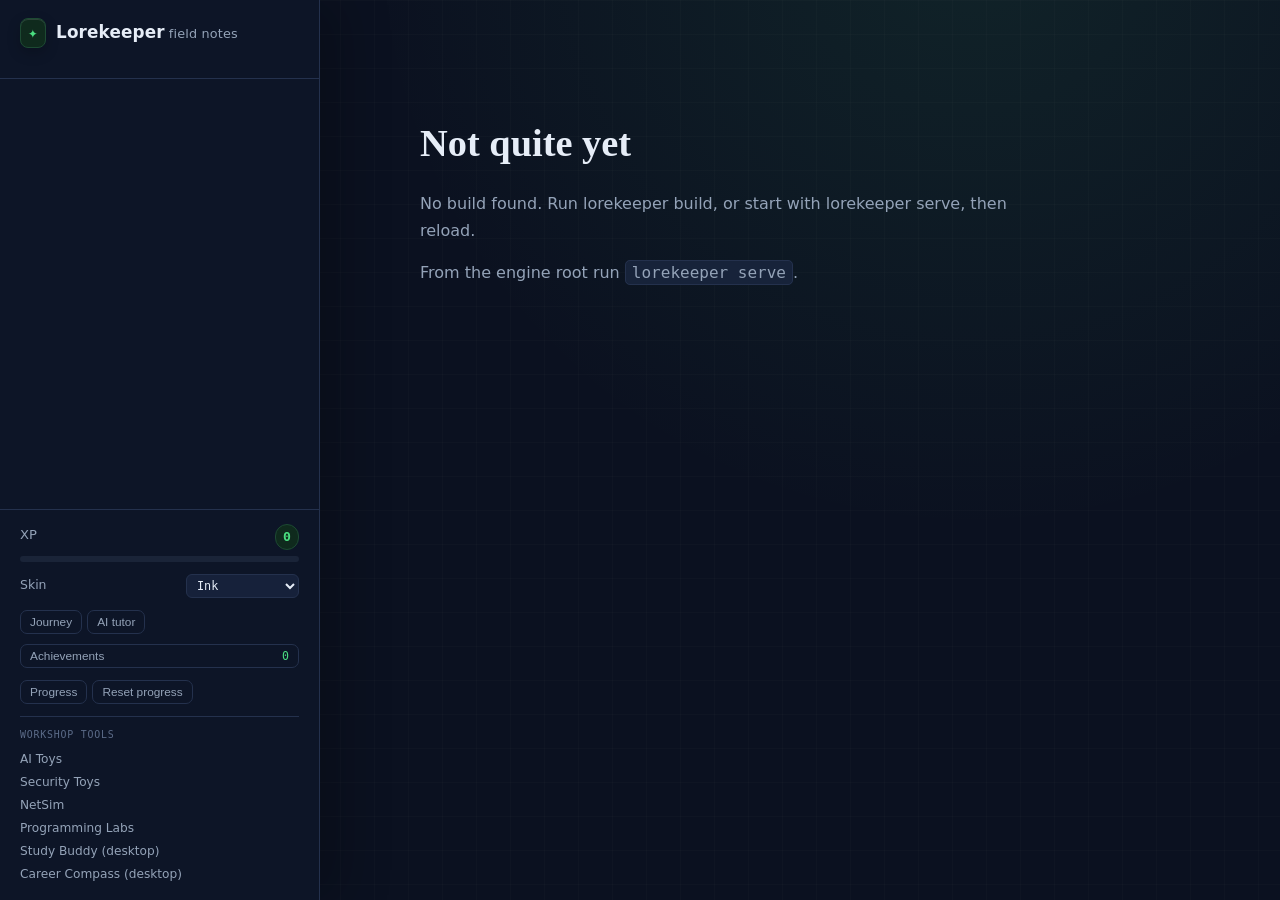
==== commit 4bcc3043: "Redesign Ink, Arcade and Illuminated skins" ====
--- a/player/index.html
+++ b/player/index.html
@@ -4,8 +4,9 @@
   <meta charset="utf-8">
   <meta name="viewport" content="width=device-width, initial-scale=1">
   <title>Lorekeeper · field notes</title>
+  <meta name="theme-color" content="#0b1220">
+  <meta http-equiv="Content-Security-Policy" content="default-src 'self'; script-src 'self' 'unsafe-inline' 'unsafe-eval'; style-src 'self' 'unsafe-inline'; img-src 'self' data: blob:; font-src 'self' data:; connect-src 'self' http: https:; media-src 'self' data: blob:; frame-src 'self' data: blob: about:; worker-src 'self' blob:; manifest-src 'self'; object-src 'none'; base-uri 'self'; form-action 'none'">
   <link rel="manifest" href="manifest.webmanifest">
-  <meta name="theme-color" content="#0b1220">
   <link rel="apple-touch-icon" href="icons/apple-touch-icon.png">
   <meta name="apple-mobile-web-app-capable" content="yes">
   <meta name="apple-mobile-web-app-title" content="Lorekeeper">
@@ -28,9 +29,13 @@
           <span>Skin</span>
           <select id="theme-select" aria-label="Skin">
             <option value="ink">Ink</option>
-            <option value="pixel">Pixel</option>
-            <option value="storybook">Storybook</option>
+            <option value="pixel">Arcade</option>
+            <option value="storybook">Illuminated</option>
           </select>
+        </label>
+        <label class="sound-picker" id="sound-picker" hidden>
+          <span>Arcade sound</span>
+          <input id="sound-toggle" type="checkbox">
         </label>
         <button id="journey-button" class="ghost small" type="button" data-journey-open>Journey</button>
         <button id="tutor-button" class="ghost small" type="button" data-tutor-open>AI tutor</button>
@@ -165,6 +170,8 @@
   <script src="art.js"></script>
   <script src="progress-file.js"></script>
   <script src="storage.js"></script>
+  <script src="sanitize.js"></script>
+  <script src="sound.js"></script>
   <script src="library.js"></script>
   <script src="wayfinder.js"></script>
   <script src="trusted-keys.js"></script>
--- a/player/style.css
+++ b/player/style.css
@@ -1400,3 +1400,755 @@
 .sidebar-tools > span { color: var(--dim); font-family: var(--mono); font-size: 0.62rem; letter-spacing: 0.08em; text-transform: uppercase; margin-bottom: 2px; }
 .sidebar-tools a { color: var(--muted); font-size: 0.76rem; text-decoration: none; }
 .sidebar-tools a:hover { color: var(--text); text-decoration: underline; }
+
+.store-card-head { display: flex; align-items: center; justify-content: space-between; gap: 10px; margin-bottom: 6px; }
+.store-art {
+  width: 34px; height: 34px; border-radius: 10px;
+  display: grid; place-items: center;
+  background: color-mix(in srgb, var(--accent) 12%, var(--panel-inset));
+  border: 1px solid var(--border);
+  color: var(--accent);
+}
+.store-art svg { width: 20px; height: 20px; }
+
+.course-cover, .store-cover, .journey-cover {
+  width: 54px; height: 54px; flex: 0 0 54px;
+  border-radius: 12px; object-fit: cover; object-position: center;
+  border: 1px solid var(--border);
+  background: var(--panel-inset);
+}
+.store-cover { width: 48px; height: 48px; flex-basis: 48px; }
+.journey-cover { width: 42px; height: 42px; flex-basis: 42px; border-radius: 10px; }
+.course-card-body, .journey-course-main { min-width: 0; }
+html[data-theme="pixel"] .course-cover,
+html[data-theme="pixel"] .store-cover,
+html[data-theme="pixel"] .journey-cover { border-radius: 0; }
+
+/* ------------------------------------------------------------------ */
+/* Identity pass: Ink, Arcade, Illuminated                             */
+/* ------------------------------------------------------------------ */
+
+:root {
+  --display: "Iowan Old Style", "Palatino Linotype", Palatino, Georgia, serif;
+  --card-shadow: 0 18px 48px rgba(0, 0, 0, 0.28);
+  --card-highlight: rgba(255, 255, 255, 0.06);
+}
+
+body {
+  background-image:
+    linear-gradient(rgba(255, 255, 255, 0.018) 1px, transparent 1px),
+    linear-gradient(90deg, rgba(255, 255, 255, 0.018) 1px, transparent 1px),
+    radial-gradient(circle at 72% -10%, rgba(74, 222, 128, 0.08), transparent 42%);
+  background-size: 32px 32px, 32px 32px, auto;
+}
+
+.sidebar {
+  box-shadow: 18px 0 50px rgba(0, 0, 0, 0.24);
+}
+
+.brand-mark {
+  box-shadow: inset 0 1px 0 rgba(255, 255, 255, 0.12), 0 5px 14px rgba(0, 0, 0, 0.2);
+}
+
+.brand-text { letter-spacing: 0.01em; }
+
+/* Picker ------------------------------------------------------------- */
+
+.content.picker-content { max-width: 1180px; }
+.placeholder.picker { max-width: 100%; padding-top: 6vh; }
+
+.picker-hero {
+  grid-template-columns: minmax(240px, 0.82fr) minmax(0, 1.18fr);
+  gap: 34px;
+  margin-bottom: 34px;
+}
+
+.picker-art {
+  padding: 18px 18px 10px;
+  border: 1px solid var(--border);
+  border-radius: var(--radius);
+  background: linear-gradient(155deg, var(--panel), var(--panel-inset));
+  box-shadow: var(--card-shadow), inset 0 1px 0 var(--card-highlight);
+}
+
+.picker-intro h1 {
+  font-family: var(--display);
+  font-size: clamp(2.1rem, 4.5vw, 3.3rem);
+  line-height: 1.02;
+  letter-spacing: -0.035em;
+  margin: 0 0 12px;
+}
+
+.picker-lede {
+  max-width: 50ch;
+  color: var(--text-soft);
+  font-size: 1.02rem;
+}
+
+.picker-rule {
+  display: flex;
+  align-items: center;
+  gap: 12px;
+  max-width: 360px;
+  margin-top: 22px;
+  color: var(--accent);
+}
+.picker-rule::before,
+.picker-rule::after {
+  content: "";
+  height: 1px;
+  flex: 1;
+  background: linear-gradient(90deg, transparent, var(--accent-border), transparent);
+}
+.picker-rule span {
+  width: 9px;
+  height: 9px;
+  border: 1px solid var(--accent);
+  transform: rotate(45deg);
+}
+
+.course-list {
+  grid-template-columns: repeat(auto-fit, minmax(380px, 1fr));
+  gap: 18px;
+}
+
+.course-row { display: block; }
+
+.course-card {
+  position: relative;
+  display: grid;
+  grid-template-columns: 150px minmax(0, 1fr);
+  align-items: stretch;
+  min-height: 158px;
+  padding: 0;
+  overflow: hidden;
+  border: 1px solid var(--border-strong);
+  border-radius: calc(var(--radius) + 4px);
+  background: linear-gradient(145deg, var(--panel-2), var(--panel));
+  box-shadow: var(--card-shadow), inset 0 1px 0 var(--card-highlight);
+  transition: transform 0.22s ease, box-shadow 0.22s ease, border-color 0.22s ease;
+}
+.course-card:hover {
+  transform: translateY(-3px);
+  border-color: var(--accent);
+  box-shadow: 0 24px 58px rgba(0, 0, 0, 0.34), inset 0 1px 0 var(--card-highlight);
+}
+
+.course-cover-frame {
+  position: relative;
+  overflow: hidden;
+  min-height: 158px;
+  background: var(--panel-inset);
+}
+.course-cover-frame::after {
+  content: "";
+  position: absolute;
+  inset: 0;
+  background:
+    linear-gradient(90deg, transparent 52%, var(--panel) 100%),
+    linear-gradient(0deg, rgba(0, 0, 0, 0.5), transparent 50%);
+  pointer-events: none;
+}
+.course-cover {
+  width: 100%;
+  height: 100%;
+  min-height: 158px;
+  object-fit: cover;
+  border: 0;
+  border-radius: 0;
+  transform: scale(1.04);
+  transition: transform 0.5s ease, filter 0.3s ease;
+}
+.course-card:hover .course-cover { transform: scale(1.1); filter: saturate(1.08); }
+
+.course-emblem-badge {
+  position: absolute;
+  right: -17px;
+  bottom: 18px;
+  z-index: 1;
+  width: 54px;
+  height: 54px;
+  display: grid;
+  place-items: center;
+  padding: 7px;
+  border: 1px solid var(--border-strong);
+  border-radius: 50%;
+  background: var(--panel);
+  box-shadow: 0 8px 20px rgba(0, 0, 0, 0.35), inset 0 1px 0 var(--card-highlight);
+}
+.course-emblem-badge svg { width: 100%; height: 100%; }
+
+.course-card-body {
+  display: flex;
+  flex-direction: column;
+  justify-content: center;
+  gap: 7px;
+  min-width: 0;
+  padding: 20px 20px 20px 22px;
+}
+.course-card-kicker {
+  color: var(--accent);
+  font-family: var(--mono);
+  font-size: 0.64rem;
+  letter-spacing: 0.11em;
+  text-transform: uppercase;
+}
+.course-card .title {
+  font-family: var(--display);
+  font-size: 1.18rem;
+  line-height: 1.2;
+  letter-spacing: -0.015em;
+}
+.course-card .meta { color: var(--muted); font-size: 0.78rem; }
+.course-open {
+  position: absolute;
+  right: 16px;
+  bottom: 13px;
+  color: var(--muted);
+  font-family: var(--mono);
+  font-size: 0.66rem;
+  letter-spacing: 0.08em;
+  text-transform: uppercase;
+  opacity: 0;
+  transform: translateX(-5px);
+  transition: opacity 0.2s ease, transform 0.2s ease, color 0.2s ease;
+}
+.course-open span { color: var(--accent); }
+.course-card:hover .course-open { opacity: 1; transform: translateX(0); color: var(--text); }
+
+.empty-library {
+  box-shadow: var(--card-shadow), inset 0 1px 0 var(--card-highlight);
+}
+
+/* Lesson heading ----------------------------------------------------- */
+
+.lesson-heading {
+  position: relative;
+  padding-bottom: 16px;
+  margin-bottom: 22px;
+  border-bottom: 1px solid var(--border);
+}
+.lesson-heading .crumbs { margin-bottom: 10px; }
+.lesson-heading h1.lesson-title { margin-bottom: 12px; }
+.lesson-ornament {
+  display: flex;
+  align-items: center;
+  gap: 10px;
+  width: min(280px, 60%);
+  color: var(--accent);
+  opacity: 0.75;
+}
+.lesson-ornament::before,
+.lesson-ornament::after {
+  content: "";
+  height: 1px;
+  flex: 1;
+  background: linear-gradient(90deg, transparent, var(--accent-border), transparent);
+}
+.lesson-ornament span {
+  width: 8px;
+  height: 8px;
+  border: 1px solid currentColor;
+  transform: rotate(45deg);
+}
+
+/* Journey ------------------------------------------------------------ */
+
+.journey-stats > div {
+  position: relative;
+  overflow: hidden;
+  box-shadow: inset 0 1px 0 var(--card-highlight), 0 8px 18px rgba(0, 0, 0, 0.12);
+}
+.journey-stats > div::after {
+  content: "";
+  position: absolute;
+  right: -18px;
+  bottom: -28px;
+  width: 72px;
+  height: 72px;
+  border: 1px solid var(--accent-border);
+  transform: rotate(45deg);
+  opacity: 0.35;
+}
+.journey-stat strong { color: var(--accent); }
+.journey-next {
+  position: relative;
+  overflow: hidden;
+  box-shadow: 0 14px 34px rgba(0, 0, 0, 0.16), inset 0 1px 0 var(--card-highlight);
+}
+.journey-next::after {
+  content: "✦";
+  position: absolute;
+  right: 18px;
+  top: 12px;
+  color: var(--accent);
+  opacity: 0.35;
+  font-size: 1.4rem;
+}
+.journey-map { position: relative; padding-left: 26px; }
+.journey-map::before {
+  content: "";
+  position: absolute;
+  left: 9px;
+  top: 12px;
+  bottom: 12px;
+  width: 2px;
+  background: linear-gradient(var(--accent-border), var(--border));
+  opacity: 0.75;
+}
+.journey-course {
+  position: relative;
+  padding: 12px 14px;
+  box-shadow: inset 0 1px 0 var(--card-highlight);
+}
+.journey-course::before {
+  content: "";
+  position: absolute;
+  left: -23px;
+  top: 50%;
+  width: 10px;
+  height: 10px;
+  border-radius: 50%;
+  border: 2px solid var(--accent);
+  background: var(--panel);
+  transform: translateY(-50%);
+  box-shadow: 0 0 0 4px var(--bg);
+}
+.journey-cover {
+  width: 56px;
+  height: 56px;
+  flex-basis: 56px;
+  border-radius: 12px;
+  box-shadow: 0 8px 18px rgba(0, 0, 0, 0.18);
+}
+.journey-ring { box-shadow: inset 0 0 0 1px var(--border), 0 5px 14px rgba(0, 0, 0, 0.14); }
+.journey-activity { padding-left: 22px; }
+.journey-activity li::marker { color: var(--accent); }
+
+/* Badges ------------------------------------------------------------- */
+
+.badge-card {
+  box-shadow: inset 0 1px 0 var(--card-highlight), 0 8px 20px rgba(0, 0, 0, 0.1);
+}
+.badge-icon {
+  flex-basis: 46px;
+  height: 46px;
+  border-width: 2px;
+  box-shadow: inset 0 0 0 3px var(--panel), 0 4px 12px rgba(0, 0, 0, 0.16);
+}
+.badge-card.earned .badge-icon { transform: rotate(-3deg); }
+
+.sound-picker {
+  display: flex;
+  justify-content: space-between;
+  align-items: center;
+  gap: 8px;
+  margin-top: 8px;
+  color: var(--muted);
+  font-size: 0.76rem;
+}
+.sound-picker input { accent-color: var(--accent-strong); }
+.sound-picker[hidden] { display: none !important; }
+html[data-theme="pixel"] .sound-picker input {
+  appearance: none;
+  width: 18px;
+  height: 18px;
+  margin: 0;
+  border: 2px solid var(--accent);
+  background: var(--panel-inset);
+  box-shadow: 2px 2px 0 #000;
+  display: grid;
+  place-items: center;
+}
+html[data-theme="pixel"] .sound-picker input:checked::after {
+  content: "";
+  width: 8px;
+  height: 8px;
+  background: var(--amber);
+  box-shadow: 1px 1px 0 #000;
+}
+
+/* Ink ---------------------------------------------------------------- */
+
+html[data-theme="ink"] {
+  --sans: "Avenir Next", "Segoe UI", ui-sans-serif, system-ui, sans-serif;
+  --display: "Iowan Old Style", "Palatino Linotype", Palatino, Georgia, serif;
+  --card-shadow: 0 20px 52px rgba(0, 0, 0, 0.32);
+}
+html[data-theme="ink"] body {
+  background-image:
+    linear-gradient(rgba(255, 255, 255, 0.016) 1px, transparent 1px),
+    linear-gradient(90deg, rgba(255, 255, 255, 0.016) 1px, transparent 1px),
+    radial-gradient(circle at 76% -8%, rgba(74, 222, 128, 0.09), transparent 44%);
+  background-size: 34px 34px, 34px 34px, auto;
+}
+html[data-theme="ink"] .course-card { border-color: color-mix(in srgb, var(--border-strong) 80%, var(--accent)); }
+html[data-theme="ink"] .course-card .title { font-size: 1.2rem; }
+html[data-theme="ink"] .lesson-ornament span { background: var(--accent); }
+html[data-theme="ink"] .badge-icon {
+  border-radius: 8px;
+  border-style: double;
+  border-width: 3px;
+}
+html[data-theme="ink"] .xp-row strong {
+  padding: 1px 7px;
+  border: 1px solid var(--accent-border);
+  border-radius: 999px;
+  background: var(--brand-bg);
+}
+
+/* Arcade ------------------------------------------------------------- */
+
+html[data-theme="pixel"] {
+  --sans: var(--mono);
+  --display: var(--mono);
+  --card-shadow: 7px 7px 0 #000;
+  --card-highlight: rgba(255, 255, 255, 0.12);
+}
+html[data-theme="pixel"] body {
+  background-image:
+    linear-gradient(rgba(99, 242, 164, 0.055) 1px, transparent 1px),
+    linear-gradient(90deg, rgba(99, 242, 164, 0.055) 1px, transparent 1px),
+    radial-gradient(circle at 70% 0%, rgba(43, 212, 122, 0.14), transparent 44%);
+  background-size: 24px 24px, 24px 24px, auto;
+}
+html[data-theme="pixel"] .picker-art,
+html[data-theme="pixel"] .course-card,
+html[data-theme="pixel"] .empty-library,
+html[data-theme="pixel"] .journey-stats > div,
+html[data-theme="pixel"] .journey-next,
+html[data-theme="pixel"] .journey-course,
+html[data-theme="pixel"] .badge-card,
+html[data-theme="pixel"] .picker-art { border-radius: 0; }
+html[data-theme="pixel"] .picker-art {
+  border-width: 3px;
+  border-color: var(--accent-border);
+  box-shadow: 7px 7px 0 #000;
+}
+html[data-theme="pixel"] .course-card {
+  border-width: 3px;
+  border-color: var(--accent-border);
+  box-shadow: var(--card-shadow), inset 0 0 0 2px var(--panel-inset);
+  transition: transform 0.08s steps(2, end), box-shadow 0.08s steps(2, end);
+}
+html[data-theme="pixel"] .course-card:hover {
+  transform: translate(-2px, -2px);
+  box-shadow: 9px 9px 0 #000, inset 0 0 0 2px var(--panel-inset);
+}
+html[data-theme="pixel"] .course-cover-frame { border-right: 3px solid var(--accent-border); }
+html[data-theme="pixel"] .course-cover { image-rendering: pixelated; filter: saturate(1.2) contrast(1.08); }
+html[data-theme="pixel"] .course-emblem-badge {
+  right: 10px;
+  bottom: 10px;
+  width: 48px;
+  height: 48px;
+  border-radius: 0;
+  border: 2px solid var(--accent);
+  box-shadow: 3px 3px 0 #000;
+}
+html[data-theme="pixel"] .course-card-kicker { color: var(--amber); }
+html[data-theme="pixel"] .course-card .title {
+  font-size: 1.02rem;
+  line-height: 1.35;
+  text-transform: uppercase;
+  letter-spacing: 0.025em;
+  text-shadow: 2px 2px 0 #000;
+}
+html[data-theme="pixel"] .course-open { display: none; }
+html[data-theme="pixel"] .picker-intro h1 {
+  text-shadow: 4px 4px 0 #000;
+  letter-spacing: 0.01em;
+  text-transform: uppercase;
+}
+html[data-theme="pixel"] .picker-rule span { width: 12px; height: 12px; transform: none; background: var(--amber); }
+html[data-theme="pixel"] .lesson-ornament span {
+  width: 12px;
+  height: 12px;
+  transform: none;
+  background: var(--accent);
+  box-shadow: 3px 3px 0 #000;
+}
+html[data-theme="pixel"] h1.lesson-title,
+html[data-theme="pixel"] .lesson-prose h2,
+html[data-theme="pixel"] .lesson-prose h3,
+html[data-theme="pixel"] .journey-heading,
+html[data-theme="pixel"] .badge-head h2 {
+  text-transform: uppercase;
+  letter-spacing: 0.025em;
+}
+html[data-theme="pixel"] .badge-icon {
+  flex-basis: 46px;
+  height: 46px;
+  border-radius: 0;
+  border: 3px solid var(--accent);
+  background: var(--accent-strong);
+  color: #04150b;
+  box-shadow: 4px 4px 0 #000, inset 0 0 0 2px var(--panel);
+  transform: none;
+}
+html[data-theme="pixel"] .badge-card.earned .badge-icon { transform: none; }
+html[data-theme="pixel"] .journey-course::before {
+  border-radius: 0;
+  border-width: 2px;
+  box-shadow: 0 0 0 4px var(--bg), 2px 2px 0 #000;
+}
+html[data-theme="pixel"] .journey-map::before { width: 4px; background: repeating-linear-gradient(180deg, var(--accent) 0 6px, transparent 6px 10px); }
+html[data-theme="pixel"] .journey-ring { border-radius: 0; }
+html[data-theme="pixel"] .journey-ring::after { border-radius: 0; inset: 6px; }
+html[data-theme="pixel"] .xp-row strong {
+  padding: 1px 7px;
+  border: 2px solid var(--accent);
+  box-shadow: 2px 2px 0 #000;
+}
+
+/* Illuminated -------------------------------------------------------- */
+
+html[data-theme="storybook"] {
+  --sans: "Avenir Next", "Segoe UI", ui-sans-serif, system-ui, sans-serif;
+  --display: "Iowan Old Style", "Palatino Linotype", Palatino, Georgia, serif;
+  --card-shadow: 0 18px 42px rgba(74, 52, 28, 0.16);
+  --card-highlight: rgba(255, 255, 255, 0.7);
+}
+html[data-theme="storybook"] body {
+  background-image:
+    radial-gradient(circle at 18% 0%, #fff8eb 0, rgba(255, 248, 235, 0) 46%),
+    radial-gradient(circle at 92% 12%, #f1dfc4 0, rgba(241, 223, 196, 0) 40%),
+    repeating-linear-gradient(0deg, rgba(120, 82, 42, 0.025) 0 1px, transparent 1px 4px),
+    repeating-linear-gradient(90deg, rgba(120, 82, 42, 0.02) 0 1px, transparent 1px 5px);
+  background-color: var(--bg);
+}
+html[data-theme="storybook"] .sidebar {
+  background:
+    linear-gradient(90deg, rgba(120, 82, 42, 0.08), transparent 16%, transparent 84%, rgba(120, 82, 42, 0.08)),
+    linear-gradient(180deg, #f5e9d8, #eddfc9);
+  box-shadow: 14px 0 34px rgba(74, 52, 28, 0.12);
+}
+html[data-theme="storybook"] .picker-art {
+  border-radius: 52% 52% 12px 12px / 22% 22% 12px 12px;
+  border-width: 2px;
+  border-color: var(--border-strong);
+  box-shadow: 0 24px 54px rgba(74, 52, 28, 0.2), inset 0 0 0 7px rgba(255, 250, 240, 0.6);
+}
+html[data-theme="storybook"] .course-card {
+  border-width: 2px;
+  border-color: var(--border-strong);
+  box-shadow: var(--card-shadow), inset 0 0 0 5px rgba(255, 250, 240, 0.6);
+}
+html[data-theme="storybook"] .course-card:hover {
+  box-shadow: 0 26px 60px rgba(74, 52, 28, 0.22), inset 0 0 0 5px rgba(255, 250, 240, 0.7);
+}
+html[data-theme="storybook"] .course-cover-frame { border-right: 2px solid var(--border); }
+html[data-theme="storybook"] .course-cover-frame::after {
+  background:
+    linear-gradient(90deg, transparent 54%, var(--panel) 100%),
+    radial-gradient(circle at 50% 50%, transparent 30%, rgba(74, 52, 28, 0.18));
+}
+html[data-theme="storybook"] .course-emblem-badge {
+  width: 58px;
+  height: 58px;
+  border: 2px solid #b7791f;
+  background: radial-gradient(circle at 35% 28%, #fff8e8, #f0ddbd 62%, #d9c09a);
+  box-shadow: 0 8px 18px rgba(74, 52, 28, 0.22), inset 0 0 0 3px rgba(255, 250, 240, 0.8);
+}
+html[data-theme="storybook"] .course-card .title { font-size: 1.24rem; }
+html[data-theme="storybook"] .course-open { font-family: var(--display); font-style: italic; text-transform: none; letter-spacing: 0; }
+html[data-theme="storybook"] .picker-intro h1 { letter-spacing: -0.045em; }
+html[data-theme="storybook"] .picker-rule span {
+  width: 12px;
+  height: 12px;
+  border-radius: 50% 50% 50% 0;
+  transform: rotate(-45deg);
+  background: var(--accent);
+}
+html[data-theme="storybook"] .lesson-heading {
+  border-bottom: 0;
+}
+html[data-theme="storybook"] .lesson-heading::after {
+  content: "";
+  display: block;
+  height: 8px;
+  margin-top: -1px;
+  border-top: 1px solid var(--border-strong);
+  border-bottom: 1px solid var(--border);
+}
+html[data-theme="storybook"] .lesson-ornament span {
+  width: 18px;
+  height: 10px;
+  border: 0;
+  border-top: 1px solid var(--accent);
+  border-bottom: 1px solid var(--accent);
+  border-radius: 50%;
+  transform: none;
+  position: relative;
+}
+html[data-theme="storybook"] .lesson-ornament span::after {
+  content: "✦";
+  position: absolute;
+  left: 50%;
+  top: 50%;
+  transform: translate(-50%, -50%);
+  font-size: 0.72rem;
+  color: var(--accent);
+  background: var(--bg);
+  padding: 0 3px;
+}
+html[data-theme="storybook"] .lesson-heading + [data-blocks] > .lesson-prose:first-child > p:first-of-type::first-letter {
+  float: left;
+  font-family: var(--display);
+  font-size: 3.5em;
+  line-height: 0.78;
+  padding: 0.08em 0.12em 0 0;
+  color: var(--accent);
+}
+html[data-theme="storybook"] .badge-icon {
+  flex-basis: 50px;
+  height: 50px;
+  border: 0;
+  border-radius: 46% 54% 48% 52% / 52% 45% 55% 48%;
+  background:
+    radial-gradient(circle at 35% 28%, #d95c62, #b23a48 56%, #842936 100%);
+  color: #fff7e8;
+  box-shadow: 0 5px 12px rgba(74, 52, 28, 0.28), inset 0 0 0 3px rgba(255, 247, 232, 0.22);
+  transform: rotate(-6deg);
+  font-family: var(--display);
+  font-size: 0.78rem;
+}
+html[data-theme="storybook"] .badge-card.earned .badge-icon { transform: rotate(-6deg); }
+html[data-theme="storybook"] .badge-icon::after {
+  content: "";
+  position: absolute;
+}
+html[data-theme="storybook"] .journey-next {
+  border-width: 2px;
+  border-color: var(--border-strong);
+}
+html[data-theme="storybook"] .journey-course::before {
+  border-color: #b7791f;
+  background: #f7efe2;
+  border-radius: 50% 50% 50% 0;
+  transform: translateY(-50%) rotate(-45deg);
+}
+html[data-theme="storybook"] .journey-map::before {
+  width: 1px;
+  background: linear-gradient(var(--border-strong), var(--border));
+}
+html[data-theme="storybook"] .journey-ring {
+  background: conic-gradient(#b7791f var(--pct), var(--track) 0);
+  box-shadow: 0 5px 14px rgba(74, 52, 28, 0.16);
+}
+html[data-theme="storybook"] .xp-row strong {
+  padding: 1px 9px;
+  border: 1px solid #b7791f;
+  border-radius: 50% 50% 50% 0;
+  transform: rotate(-4deg);
+  background: #f0ddbd;
+  color: #7a4a18;
+}
+
+/* Motion ------------------------------------------------------------- */
+
+.content.motion-ink { animation: ink-reveal 0.42s ease both; }
+.content.motion-arcade { animation: arcade-wipe 0.34s steps(8, end) both; }
+.content.motion-illuminated {
+  animation: page-turn 0.55s cubic-bezier(0.2, 0.75, 0.25, 1) both;
+  transform-origin: left center;
+}
+
+@keyframes ink-reveal {
+  from { opacity: 0; filter: blur(2px); transform: translateY(7px); }
+  to { opacity: 1; filter: blur(0); transform: translateY(0); }
+}
+@keyframes arcade-wipe {
+  from { opacity: 0; clip-path: inset(0 100% 0 0); }
+  to { opacity: 1; clip-path: inset(0 0 0 0); }
+}
+@keyframes page-turn {
+  from { opacity: 0; transform: perspective(1100px) rotateY(-4deg) translateX(12px); }
+  to { opacity: 1; transform: perspective(1100px) rotateY(0) translateX(0); }
+}
+
+@media (max-width: 720px) {
+  .picker-hero { grid-template-columns: 1fr; }
+  .course-list { grid-template-columns: 1fr; }
+  .course-card { grid-template-columns: 112px minmax(0, 1fr); min-height: 136px; }
+  .course-cover, .course-cover-frame { min-height: 136px; }
+  .course-emblem-badge { width: 44px; height: 44px; right: -9px; }
+  .course-card-body { padding: 16px 14px 16px 16px; }
+  .course-card .title { font-size: 1.02rem; }
+  .journey-cover { width: 46px; height: 46px; flex-basis: 46px; }
+}
+
+/* Store cover objects ------------------------------------------------- */
+
+.store-card {
+  padding: 0;
+  overflow: hidden;
+  box-shadow: 0 16px 36px rgba(0, 0, 0, 0.16), inset 0 1px 0 var(--card-highlight);
+  transition: transform 0.2s ease, box-shadow 0.2s ease, border-color 0.2s ease;
+}
+.store-card:hover {
+  transform: translateY(-3px);
+  border-color: var(--accent-border);
+  box-shadow: 0 22px 46px rgba(0, 0, 0, 0.22), inset 0 1px 0 var(--card-highlight);
+}
+.store-cover-frame {
+  position: relative;
+  aspect-ratio: 16 / 7;
+  overflow: hidden;
+  background: var(--panel-2);
+}
+.store-cover-frame::after {
+  content: "";
+  position: absolute;
+  inset: 0;
+  background: linear-gradient(0deg, rgba(0, 0, 0, 0.52), transparent 58%);
+}
+.store-cover {
+  width: 100%;
+  height: 100%;
+  object-fit: cover;
+  border: 0;
+  border-radius: 0;
+  transition: transform 0.45s ease;
+}
+.store-card:hover .store-cover { transform: scale(1.05); }
+.store-cover-frame .store-level {
+  position: absolute;
+  left: 12px;
+  bottom: 10px;
+  z-index: 1;
+  color: #fff;
+  text-shadow: 0 1px 4px rgba(0, 0, 0, 0.8);
+}
+.store-card-body {
+  display: flex;
+  flex-direction: column;
+  flex: 1;
+  padding: 14px 16px 15px;
+}
+.course-list.empty .empty-library { grid-column: 1 / -1; }
+html[data-theme="pixel"] .store-card {
+  border-width: 3px;
+  border-color: var(--accent-border);
+  box-shadow: 6px 6px 0 #000;
+}
+html[data-theme="pixel"] .store-card:hover { transform: translate(-2px, -2px); box-shadow: 8px 8px 0 #000; }
+html[data-theme="pixel"] .store-cover { image-rendering: pixelated; filter: saturate(1.2) contrast(1.08); }
+html[data-theme="storybook"] .store-card {
+  border-width: 2px;
+  border-color: var(--border-strong);
+  box-shadow: 0 16px 36px rgba(74, 52, 28, 0.16), inset 0 0 0 4px rgba(255, 250, 240, 0.55);
+}
+html[data-theme="storybook"] .store-cover-frame::after {
+  background: linear-gradient(0deg, rgba(74, 52, 28, 0.5), transparent 62%);
+}
+html[data-theme="storybook"] .progress {
+  height: 9px;
+  border-radius: 0;
+  background: var(--track);
+  box-shadow: inset 0 1px 3px rgba(74, 52, 28, 0.2);
+}
+html[data-theme="storybook"] .progress-bar {
+  border-radius: 0;
+  background: linear-gradient(90deg, #b7791f, #d8a44c);
+}
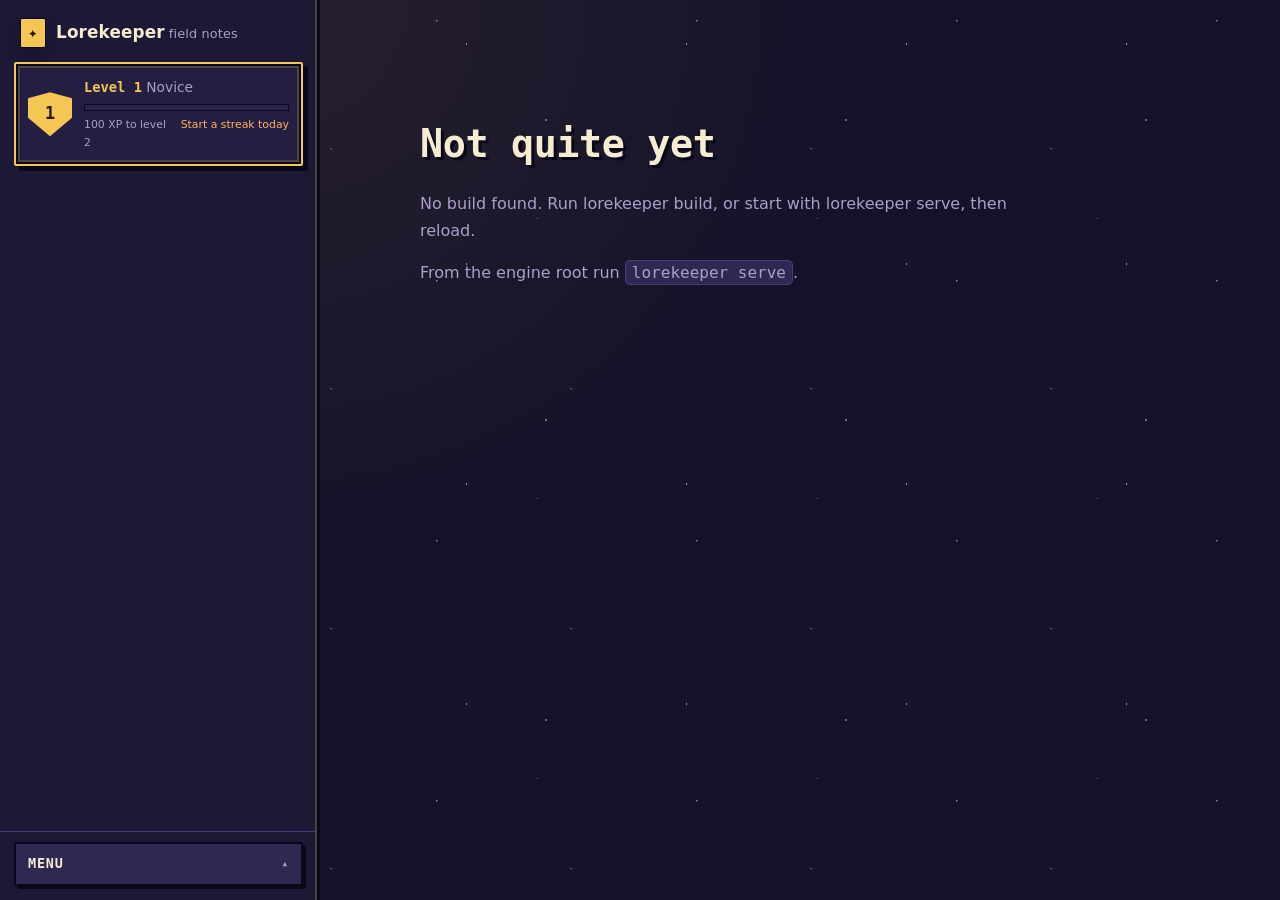
==== commit 12b87ad4: "Replace skins with Quest and Study modes" ====
--- a/player/index.html
+++ b/player/index.html
@@ -19,38 +19,48 @@
         <span class="brand-mark">✦</span>
         <span class="brand-text">Lorekeeper<span class="brand-sub">field notes</span></span>
       </a>
+      <section id="player-card" class="player-card" aria-label="Your level"></section>
       <div id="course-meta" class="course-meta"></div>
+      <div id="course-progress" class="course-progress" hidden>
+        <div class="xp-row"><span>Course XP</span><strong id="xp">0</strong></div>
+        <div class="progress"><div id="progress-bar" class="progress-bar"></div></div>
+        <a id="map-link" class="map-link" href="#map"><span data-icon="map"></span><span>Course map</span></a>
+      </div>
       <div id="trail-card" class="trail-card" hidden></div>
-      <nav id="outline" class="outline"></nav>
+      <nav id="outline" class="outline" aria-label="Chapters"></nav>
       <div class="sidebar-footer">
-        <div class="xp-row"><span>XP</span><strong id="xp">0</strong></div>
-        <div class="progress"><div id="progress-bar" class="progress-bar"></div></div>
-        <label class="theme-picker" for="theme-select">
-          <span>Skin</span>
-          <select id="theme-select" aria-label="Skin">
-            <option value="ink">Ink</option>
-            <option value="pixel">Arcade</option>
-            <option value="storybook">Illuminated</option>
-          </select>
-        </label>
-        <label class="sound-picker" id="sound-picker" hidden>
-          <span>Arcade sound</span>
-          <input id="sound-toggle" type="checkbox">
-        </label>
-        <button id="journey-button" class="ghost small" type="button" data-journey-open>Journey</button>
-        <button id="tutor-button" class="ghost small" type="button" data-tutor-open>AI tutor</button>
-        <button id="badges-button" class="ghost small" type="button">Achievements <span id="badge-count">0</span></button>
-        <button id="progress-button" class="ghost small" type="button">Progress</button>
-        <button id="reset-progress" class="ghost small" type="button">Reset progress</button>
-        <div class="sidebar-tools">
-          <span>Workshop tools</span>
-          <a href="https://aitoys.borck.education/" target="_blank" rel="noreferrer">AI Toys</a>
-          <a href="https://securitytoys.borck.education/" target="_blank" rel="noreferrer">Security Toys</a>
-          <a href="https://netsim.borck.education/" target="_blank" rel="noreferrer">NetSim</a>
-          <a href="https://michael-borck.github.io/programming-labs/" target="_blank" rel="noreferrer">Programming Labs</a>
-          <a href="https://github.com/michael-borck/study-buddy/releases/latest" target="_blank" rel="noreferrer">Study Buddy (desktop)</a>
-          <a href="https://github.com/michael-borck/career-compass/releases/latest" target="_blank" rel="noreferrer">Career Compass (desktop)</a>
-        </div>
+        <details id="sidebar-menu" class="sidebar-menu">
+          <summary id="menu-toggle">Menu</summary>
+          <div class="menu-panel">
+            <label class="theme-picker" for="theme-select">
+              <span>Mode</span>
+              <select id="theme-select" aria-label="Mode">
+                <option value="quest">Quest</option>
+                <option value="study">Study</option>
+              </select>
+            </label>
+            <label class="sound-picker" id="sound-picker" hidden>
+              <span>Quest sound</span>
+              <input id="sound-toggle" type="checkbox">
+            </label>
+            <div class="menu-actions">
+              <button id="journey-button" class="menu-item" type="button" data-journey-open>Journey</button>
+              <button id="badges-button" class="menu-item" type="button">Achievements <span id="badge-count">0</span></button>
+              <button id="tutor-button" class="menu-item" type="button" data-tutor-open>AI tutor</button>
+              <button id="progress-button" class="menu-item" type="button">Backup and restore</button>
+              <button id="reset-progress" class="menu-item danger" type="button">Reset this course</button>
+            </div>
+            <div class="sidebar-tools">
+              <span>Workshop tools</span>
+              <a href="https://aitoys.borck.education/" target="_blank" rel="noreferrer">AI Toys</a>
+              <a href="https://securitytoys.borck.education/" target="_blank" rel="noreferrer">Security Toys</a>
+              <a href="https://netsim.borck.education/" target="_blank" rel="noreferrer">NetSim</a>
+              <a href="https://michael-borck.github.io/programming-labs/" target="_blank" rel="noreferrer">Programming Labs</a>
+              <a href="https://github.com/michael-borck/study-buddy/releases/latest" target="_blank" rel="noreferrer">Study Buddy (desktop)</a>
+              <a href="https://github.com/michael-borck/career-compass/releases/latest" target="_blank" rel="noreferrer">Career Compass (desktop)</a>
+            </div>
+          </div>
+        </details>
       </div>
     </aside>
 
@@ -172,6 +182,7 @@
   <script src="storage.js"></script>
   <script src="sanitize.js"></script>
   <script src="sound.js"></script>
+  <script src="quest.js"></script>
   <script src="library.js"></script>
   <script src="wayfinder.js"></script>
   <script src="trusted-keys.js"></script>
--- a/player/style.css
+++ b/player/style.css
@@ -765,177 +765,29 @@
   font-size: 0.74rem;
 }
 
-html[data-theme="pixel"] {
-  --bg: #070b14;
-  --sidebar-bg: #0b1220;
-  --panel: #101827;
-  --panel-2: #16233a;
-  --panel-inset: #0d1728;
-  --code-bg: #05090f;
-  --code-bg-2: #102033;
-  --terminal-bg: #03060a;
-  --border: #2a3d5c;
-  --border-strong: #3f5d86;
-  --text: #e8f7ee;
-  --text-soft: #c5e5d2;
-  --muted: #8fa99b;
-  --dim: #5f7d6c;
-  --dot: #2a3d5c;
-  --track: #101827;
-  --accent: #63f2a4;
-  --accent-strong: #2bd47a;
-  --accent-border: #1d6b45;
-  --focus-border: #2bd47a;
-  --blue: #6ec6ff;
-  --blue-border: #2b5f8a;
-  --amber: #ffd166;
-  --amber-border: #6b5420;
-  --red: #ff6b6b;
-  --ok-bg: #0d2a1b;
-  --bad-bg: #2a1216;
-  --brand-bg: #0d2a1b;
-  --on-accent: #04150b;
-  --radius: 0px;
-  --sans: var(--mono);
-  --display: var(--mono);
-  --shadow: 3px 3px 0 #000;
-}
-html[data-theme="pixel"] body::after {
-  content: "";
-  position: fixed;
-  inset: 0;
-  pointer-events: none;
-  background: repeating-linear-gradient(
-    0deg,
-    rgba(255, 255, 255, 0.03) 0,
-    rgba(255, 255, 255, 0.03) 1px,
-    transparent 1px,
-    transparent 3px
-  );
-  z-index: 9999;
-}
-html[data-theme="pixel"] .brand-mark {
-  border-radius: 0;
-  box-shadow: var(--shadow);
-}
-html[data-theme="pixel"] .btn,
-html[data-theme="pixel"] .ghost-btn,
-html[data-theme="pixel"] .scenario-option,
-html[data-theme="pixel"] .story-choice,
-html[data-theme="pixel"] .review-line,
-html[data-theme="pixel"] .hotspot-board button,
-html[data-theme="pixel"] .calibration-option,
-html[data-theme="pixel"] .badge-card,
-html[data-theme="pixel"] .theme-picker select {
-  border-radius: 0;
-}
-html[data-theme="pixel"] .btn {
-  text-transform: uppercase;
-  letter-spacing: 0.04em;
-  font-family: var(--mono);
-  box-shadow: var(--shadow);
-}
-html[data-theme="pixel"] .btn:active {
-  transform: translate(2px, 2px);
-  box-shadow: 1px 1px 0 #000;
-}
-html[data-theme="pixel"] h1.lesson-title {
-  text-shadow: 3px 3px 0 #000;
-}
-html[data-theme="pixel"] .progress {
-  height: 10px;
-  border-radius: 0;
-  background: repeating-linear-gradient(
-    90deg,
-    var(--track) 0 8px,
-    transparent 8px 10px
-  );
-}
-html[data-theme="pixel"] .progress-bar {
-  border-radius: 0;
-  background: var(--accent);
-}
-html[data-theme="pixel"] .brand-sub {
-  color: var(--accent);
-}
-
-html[data-theme="storybook"] {
-  color-scheme: light;
-  --bg: #f7efe2;
-  --sidebar-bg: #f1e4d0;
-  --panel: #fffaf0;
-  --panel-2: #f4e8d6;
-  --panel-inset: #fbf3e6;
-  --code-bg: #f3e8d6;
-  --code-bg-2: #eadcc6;
-  --terminal-bg: #241b14;
-  --border: #d9c7ab;
-  --border-strong: #b9a184;
-  --text: #2b2118;
-  --text-soft: #4a3b2d;
-  --muted: #7a6a56;
-  --dim: #9b8a74;
-  --dot: #cbb99f;
-  --track: #e5d6c1;
-  --accent: #2f6f4f;
-  --accent-strong: #245a3f;
-  --accent-border: #9cc3a8;
-  --focus-border: #2f6f4f;
-  --blue: #2b6cb0;
-  --blue-border: #9db9d6;
-  --amber: #b7791f;
-  --amber-border: #e0c28a;
-  --red: #b23a48;
-  --ok-bg: #e8f4ea;
-  --bad-bg: #f7e2e2;
-  --brand-bg: #e8f4ea;
-  --on-accent: #fffaf0;
-  --radius: 14px;
-  --display: Georgia, "Iowan Old Style", "Palatino Linotype", serif;
-  --shadow: 0 10px 28px rgba(74, 52, 28, 0.12);
-}
-html[data-theme="storybook"] body {
-  background:
-    radial-gradient(circle at 18% 0%, #fff8eb 0, rgba(255, 248, 235, 0) 46%),
-    radial-gradient(circle at 92% 12%, #f1dfc4 0, rgba(241, 223, 196, 0) 40%),
-    var(--bg);
-}
-html[data-theme="storybook"] .sidebar {
-  background: linear-gradient(180deg, #f5e9d8, #eddfc9);
-}
-html[data-theme="storybook"] .brand-mark {
-  border-radius: 999px;
-  box-shadow: 0 6px 16px rgba(74, 52, 28, 0.18);
-}
-html[data-theme="storybook"] .btn {
-  box-shadow: 0 4px 12px rgba(74, 52, 28, 0.12);
-}
-html[data-theme="storybook"] .btn.primary {
-  box-shadow: 0 4px 14px rgba(36, 90, 63, 0.25);
-}
-html[data-theme="storybook"] .lesson-prose pre,
-html[data-theme="storybook"] .api-json,
-html[data-theme="storybook"] .story-panel,
-html[data-theme="storybook"] .fill-passage,
-html[data-theme="storybook"] .review-lines {
-  border-color: var(--border);
-}
-html[data-theme="storybook"] .terminal-output,
-html[data-theme="storybook"] .terminal-input {
-  color: #f6efe3;
-}
-html[data-theme="storybook"] .terminal-output {
-  background: var(--terminal-bg);
-}
-html[data-theme="storybook"] .terminal-input {
-  background: var(--terminal-bg);
-}
-html[data-theme="storybook"] .toast {
-  box-shadow: 0 10px 26px rgba(74, 52, 28, 0.18);
-}
-html[data-theme="storybook"] .badge-dialog {
-  box-shadow: 0 24px 80px rgba(74, 52, 28, 0.25);
-}
+
+
+
+
+
+
+
+
+
+
+
+
+
+
+
+
+
+
+
+
+
+
+
 
 /* Picker illustration ------------------------------------------------- */
 
@@ -953,11 +805,10 @@
 .picker-art { position: relative; }
 .picker-art svg { display: none; width: 100%; height: auto; }
 .picker-art .art-ink { display: block; opacity: 0.9; }
-html[data-theme="ink"] .art-ink { display: block; }
-html[data-theme="pixel"] .art-ink,
-html[data-theme="storybook"] .art-ink { display: none; }
-html[data-theme="pixel"] .art-pixel { display: block; image-rendering: pixelated; filter: drop-shadow(6px 6px 0 rgba(0, 0, 0, 0.55)); }
-html[data-theme="storybook"] .art-storybook { display: block; filter: drop-shadow(0 22px 34px rgba(74, 52, 28, 0.2)); }
+html[data-theme="study"] .art-ink { display: block; }
+
+
+
 .eyebrow {
   margin: 0 0 6px;
   color: var(--accent);
@@ -978,7 +829,7 @@
   text-transform: uppercase;
   letter-spacing: 0.06em;
 }
-html[data-theme="pixel"] .skin-tag { border-radius: 0; }
+
 
 @keyframes art-twinkle {
   0%, 100% { opacity: 0.35; }
@@ -1000,9 +851,7 @@
 }
 
 @media (prefers-reduced-motion: reduce) {
-  *,
-  *::before,
-  *::after {
+  *, *::before, *::after {
     animation-duration: 0.01ms !important;
     animation-iteration-count: 1 !important;
     transition-duration: 0.01ms !important;
@@ -1019,8 +868,7 @@
 }
 .course-meta-text { min-width: 0; }
 .course-emblem { flex: 0 0 42px; width: 42px; height: 42px; }
-.course-emblem svg,
-.course-card-emblem svg { width: 100%; height: 100%; display: block; }
+.course-emblem svg, .course-card-emblem svg { width: 100%; height: 100%; display: block; }
 .course-card {
   display: flex;
   align-items: center;
@@ -1030,12 +878,8 @@
 .course-card-body { min-width: 0; display: block; }
 .course-card .title { display: block; }
 .course-card .meta { display: block; }
-html[data-theme="pixel"] .course-emblem,
-html[data-theme="pixel"] .course-card-emblem { image-rendering: pixelated; }
-html[data-theme="storybook"] .course-emblem,
-html[data-theme="storybook"] .course-card-emblem {
-  filter: drop-shadow(0 6px 10px rgba(74, 52, 28, 0.16));
-}
+
+
 
 /* Progress dialog ---------------------------------------------------- */
 
@@ -1073,13 +917,8 @@
   padding-top: 14px;
   border-top: 1px solid var(--border);
 }
-html[data-theme="pixel"] .progress-dialog,
-html[data-theme="pixel"] .progress-import-panel select {
-  border-radius: 0;
-}
-html[data-theme="storybook"] .progress-dialog {
-  box-shadow: 0 24px 80px rgba(74, 52, 28, 0.25);
-}
+
+
 
 /* Wayfinder and trail ------------------------------------------------ */
 
@@ -1169,11 +1008,8 @@
 .trail-step.done .trail-index { color: var(--accent); }
 .trail-step small { display: block; color: var(--muted); font-size: 0.74rem; }
 .trail-steps .trail-step + .trail-step { border-top: 1px solid var(--border); padding-top: 6px; }
-html[data-theme="pixel"] .trail-card,
-html[data-theme="pixel"] .wayfinder-option,
-html[data-theme="pixel"] .wayfinder-cta { border-radius: 0; }
-html[data-theme="storybook"] .trail-card,
-html[data-theme="storybook"] .wayfinder-cta { box-shadow: 0 8px 20px rgba(74, 52, 28, 0.1); }
+
+
 
 /* Local packs -------------------------------------------------------- */
 
@@ -1216,9 +1052,8 @@
 @media (max-width: 600px) {
   .store-pack { flex-direction: column; align-items: flex-start; }
 }
-html[data-theme="pixel"] .store-pack,
-html[data-theme="pixel"] .store-meta span { border-radius: 0; }
-html[data-theme="storybook"] .store-pack { box-shadow: 0 8px 20px rgba(74, 52, 28, 0.1); }
+
+
 
 /* Hidden exercise test sandbox -------------------------------------- */
 
@@ -1242,20 +1077,15 @@
   align-items: end;
   margin-bottom: 12px;
 }
-.store-toolbar label,
-.store-select,
-.store-search { display: grid; gap: 4px; }
-.store-toolbar label > span,
-.store-select > span,
-.store-search > span {
+.store-toolbar label, .store-select, .store-search { display: grid; gap: 4px; }
+.store-toolbar label > span, .store-select > span, .store-search > span {
   color: var(--muted);
   font-family: var(--mono);
   font-size: 0.68rem;
   letter-spacing: 0.06em;
   text-transform: uppercase;
 }
-.store-toolbar input,
-.store-toolbar select { width: 100%; }
+.store-toolbar input, .store-toolbar select { width: 100%; }
 .store-installed {
   display: flex;
   align-items: center;
@@ -1340,12 +1170,8 @@
 }
 .empty-library h2 { margin: 0 0 6px; font-family: var(--display); }
 .empty-library p { margin: 0 auto 14px; max-width: 46ch; color: var(--muted); }
-html[data-theme="pixel"] .store-cat,
-html[data-theme="pixel"] .store-card,
-html[data-theme="pixel"] .manage-row,
-html[data-theme="pixel"] .empty-library { border-radius: 0; }
-html[data-theme="storybook"] .store-card,
-html[data-theme="storybook"] .manage-row { box-shadow: 0 8px 20px rgba(74, 52, 28, 0.08); }
+
+
 @media (max-width: 760px) {
   .store-toolbar { grid-template-columns: 1fr 1fr; }
   .store-search { grid-column: 1 / -1; }
@@ -1420,9 +1246,7 @@
 .store-cover { width: 48px; height: 48px; flex-basis: 48px; }
 .journey-cover { width: 42px; height: 42px; flex-basis: 42px; border-radius: 10px; }
 .course-card-body, .journey-course-main { min-width: 0; }
-html[data-theme="pixel"] .course-cover,
-html[data-theme="pixel"] .store-cover,
-html[data-theme="pixel"] .journey-cover { border-radius: 0; }
+
 
 /* ------------------------------------------------------------------ */
 /* Identity pass: Ink, Arcade, Illuminated                             */
@@ -1493,8 +1317,7 @@
   margin-top: 22px;
   color: var(--accent);
 }
-.picker-rule::before,
-.picker-rule::after {
+.picker-rule::before, .picker-rule::after {
   content: "";
   height: 1px;
   flex: 1;
@@ -1638,8 +1461,7 @@
   color: var(--accent);
   opacity: 0.75;
 }
-.lesson-ornament::before,
-.lesson-ornament::after {
+.lesson-ornament::before, .lesson-ornament::after {
   content: "";
   height: 1px;
   flex: 1;
@@ -1749,48 +1571,32 @@
 }
 .sound-picker input { accent-color: var(--accent-strong); }
 .sound-picker[hidden] { display: none !important; }
-html[data-theme="pixel"] .sound-picker input {
-  appearance: none;
-  width: 18px;
-  height: 18px;
-  margin: 0;
-  border: 2px solid var(--accent);
-  background: var(--panel-inset);
-  box-shadow: 2px 2px 0 #000;
-  display: grid;
-  place-items: center;
-}
-html[data-theme="pixel"] .sound-picker input:checked::after {
-  content: "";
-  width: 8px;
-  height: 8px;
-  background: var(--amber);
-  box-shadow: 1px 1px 0 #000;
-}
+
+
 
 /* Ink ---------------------------------------------------------------- */
 
-html[data-theme="ink"] {
+html[data-theme="study"] {
   --sans: "Avenir Next", "Segoe UI", ui-sans-serif, system-ui, sans-serif;
   --display: "Iowan Old Style", "Palatino Linotype", Palatino, Georgia, serif;
   --card-shadow: 0 20px 52px rgba(0, 0, 0, 0.32);
 }
-html[data-theme="ink"] body {
+html[data-theme="study"] body {
   background-image:
     linear-gradient(rgba(255, 255, 255, 0.016) 1px, transparent 1px),
     linear-gradient(90deg, rgba(255, 255, 255, 0.016) 1px, transparent 1px),
     radial-gradient(circle at 76% -8%, rgba(74, 222, 128, 0.09), transparent 44%);
   background-size: 34px 34px, 34px 34px, auto;
 }
-html[data-theme="ink"] .course-card { border-color: color-mix(in srgb, var(--border-strong) 80%, var(--accent)); }
-html[data-theme="ink"] .course-card .title { font-size: 1.2rem; }
-html[data-theme="ink"] .lesson-ornament span { background: var(--accent); }
-html[data-theme="ink"] .badge-icon {
+html[data-theme="study"] .course-card { border-color: color-mix(in srgb, var(--border-strong) 80%, var(--accent)); }
+html[data-theme="study"] .course-card .title { font-size: 1.2rem; }
+html[data-theme="study"] .lesson-ornament span { background: var(--accent); }
+html[data-theme="study"] .badge-icon {
   border-radius: 8px;
   border-style: double;
   border-width: 3px;
 }
-html[data-theme="ink"] .xp-row strong {
+html[data-theme="study"] .xp-row strong {
   padding: 1px 7px;
   border: 1px solid var(--accent-border);
   border-radius: 999px;
@@ -1799,260 +1605,61 @@
 
 /* Arcade ------------------------------------------------------------- */
 
-html[data-theme="pixel"] {
-  --sans: var(--mono);
-  --display: var(--mono);
-  --card-shadow: 7px 7px 0 #000;
-  --card-highlight: rgba(255, 255, 255, 0.12);
-}
-html[data-theme="pixel"] body {
-  background-image:
-    linear-gradient(rgba(99, 242, 164, 0.055) 1px, transparent 1px),
-    linear-gradient(90deg, rgba(99, 242, 164, 0.055) 1px, transparent 1px),
-    radial-gradient(circle at 70% 0%, rgba(43, 212, 122, 0.14), transparent 44%);
-  background-size: 24px 24px, 24px 24px, auto;
-}
-html[data-theme="pixel"] .picker-art,
-html[data-theme="pixel"] .course-card,
-html[data-theme="pixel"] .empty-library,
-html[data-theme="pixel"] .journey-stats > div,
-html[data-theme="pixel"] .journey-next,
-html[data-theme="pixel"] .journey-course,
-html[data-theme="pixel"] .badge-card,
-html[data-theme="pixel"] .picker-art { border-radius: 0; }
-html[data-theme="pixel"] .picker-art {
-  border-width: 3px;
-  border-color: var(--accent-border);
-  box-shadow: 7px 7px 0 #000;
-}
-html[data-theme="pixel"] .course-card {
-  border-width: 3px;
-  border-color: var(--accent-border);
-  box-shadow: var(--card-shadow), inset 0 0 0 2px var(--panel-inset);
-  transition: transform 0.08s steps(2, end), box-shadow 0.08s steps(2, end);
-}
-html[data-theme="pixel"] .course-card:hover {
-  transform: translate(-2px, -2px);
-  box-shadow: 9px 9px 0 #000, inset 0 0 0 2px var(--panel-inset);
-}
-html[data-theme="pixel"] .course-cover-frame { border-right: 3px solid var(--accent-border); }
-html[data-theme="pixel"] .course-cover { image-rendering: pixelated; filter: saturate(1.2) contrast(1.08); }
-html[data-theme="pixel"] .course-emblem-badge {
-  right: 10px;
-  bottom: 10px;
-  width: 48px;
-  height: 48px;
-  border-radius: 0;
-  border: 2px solid var(--accent);
-  box-shadow: 3px 3px 0 #000;
-}
-html[data-theme="pixel"] .course-card-kicker { color: var(--amber); }
-html[data-theme="pixel"] .course-card .title {
-  font-size: 1.02rem;
-  line-height: 1.35;
-  text-transform: uppercase;
-  letter-spacing: 0.025em;
-  text-shadow: 2px 2px 0 #000;
-}
-html[data-theme="pixel"] .course-open { display: none; }
-html[data-theme="pixel"] .picker-intro h1 {
-  text-shadow: 4px 4px 0 #000;
-  letter-spacing: 0.01em;
-  text-transform: uppercase;
-}
-html[data-theme="pixel"] .picker-rule span { width: 12px; height: 12px; transform: none; background: var(--amber); }
-html[data-theme="pixel"] .lesson-ornament span {
-  width: 12px;
-  height: 12px;
-  transform: none;
-  background: var(--accent);
-  box-shadow: 3px 3px 0 #000;
-}
-html[data-theme="pixel"] h1.lesson-title,
-html[data-theme="pixel"] .lesson-prose h2,
-html[data-theme="pixel"] .lesson-prose h3,
-html[data-theme="pixel"] .journey-heading,
-html[data-theme="pixel"] .badge-head h2 {
-  text-transform: uppercase;
-  letter-spacing: 0.025em;
-}
-html[data-theme="pixel"] .badge-icon {
-  flex-basis: 46px;
-  height: 46px;
-  border-radius: 0;
-  border: 3px solid var(--accent);
-  background: var(--accent-strong);
-  color: #04150b;
-  box-shadow: 4px 4px 0 #000, inset 0 0 0 2px var(--panel);
-  transform: none;
-}
-html[data-theme="pixel"] .badge-card.earned .badge-icon { transform: none; }
-html[data-theme="pixel"] .journey-course::before {
-  border-radius: 0;
-  border-width: 2px;
-  box-shadow: 0 0 0 4px var(--bg), 2px 2px 0 #000;
-}
-html[data-theme="pixel"] .journey-map::before { width: 4px; background: repeating-linear-gradient(180deg, var(--accent) 0 6px, transparent 6px 10px); }
-html[data-theme="pixel"] .journey-ring { border-radius: 0; }
-html[data-theme="pixel"] .journey-ring::after { border-radius: 0; inset: 6px; }
-html[data-theme="pixel"] .xp-row strong {
-  padding: 1px 7px;
-  border: 2px solid var(--accent);
-  box-shadow: 2px 2px 0 #000;
-}
+
+
+
+
+
+
+
+
+
+
+
+
+
+
+
+
+
+
+
+
+
+
+
 
 /* Illuminated -------------------------------------------------------- */
 
-html[data-theme="storybook"] {
-  --sans: "Avenir Next", "Segoe UI", ui-sans-serif, system-ui, sans-serif;
-  --display: "Iowan Old Style", "Palatino Linotype", Palatino, Georgia, serif;
-  --card-shadow: 0 18px 42px rgba(74, 52, 28, 0.16);
-  --card-highlight: rgba(255, 255, 255, 0.7);
-}
-html[data-theme="storybook"] body {
-  background-image:
-    radial-gradient(circle at 18% 0%, #fff8eb 0, rgba(255, 248, 235, 0) 46%),
-    radial-gradient(circle at 92% 12%, #f1dfc4 0, rgba(241, 223, 196, 0) 40%),
-    repeating-linear-gradient(0deg, rgba(120, 82, 42, 0.025) 0 1px, transparent 1px 4px),
-    repeating-linear-gradient(90deg, rgba(120, 82, 42, 0.02) 0 1px, transparent 1px 5px);
-  background-color: var(--bg);
-}
-html[data-theme="storybook"] .sidebar {
-  background:
-    linear-gradient(90deg, rgba(120, 82, 42, 0.08), transparent 16%, transparent 84%, rgba(120, 82, 42, 0.08)),
-    linear-gradient(180deg, #f5e9d8, #eddfc9);
-  box-shadow: 14px 0 34px rgba(74, 52, 28, 0.12);
-}
-html[data-theme="storybook"] .picker-art {
-  border-radius: 52% 52% 12px 12px / 22% 22% 12px 12px;
-  border-width: 2px;
-  border-color: var(--border-strong);
-  box-shadow: 0 24px 54px rgba(74, 52, 28, 0.2), inset 0 0 0 7px rgba(255, 250, 240, 0.6);
-}
-html[data-theme="storybook"] .course-card {
-  border-width: 2px;
-  border-color: var(--border-strong);
-  box-shadow: var(--card-shadow), inset 0 0 0 5px rgba(255, 250, 240, 0.6);
-}
-html[data-theme="storybook"] .course-card:hover {
-  box-shadow: 0 26px 60px rgba(74, 52, 28, 0.22), inset 0 0 0 5px rgba(255, 250, 240, 0.7);
-}
-html[data-theme="storybook"] .course-cover-frame { border-right: 2px solid var(--border); }
-html[data-theme="storybook"] .course-cover-frame::after {
-  background:
-    linear-gradient(90deg, transparent 54%, var(--panel) 100%),
-    radial-gradient(circle at 50% 50%, transparent 30%, rgba(74, 52, 28, 0.18));
-}
-html[data-theme="storybook"] .course-emblem-badge {
-  width: 58px;
-  height: 58px;
-  border: 2px solid #b7791f;
-  background: radial-gradient(circle at 35% 28%, #fff8e8, #f0ddbd 62%, #d9c09a);
-  box-shadow: 0 8px 18px rgba(74, 52, 28, 0.22), inset 0 0 0 3px rgba(255, 250, 240, 0.8);
-}
-html[data-theme="storybook"] .course-card .title { font-size: 1.24rem; }
-html[data-theme="storybook"] .course-open { font-family: var(--display); font-style: italic; text-transform: none; letter-spacing: 0; }
-html[data-theme="storybook"] .picker-intro h1 { letter-spacing: -0.045em; }
-html[data-theme="storybook"] .picker-rule span {
-  width: 12px;
-  height: 12px;
-  border-radius: 50% 50% 50% 0;
-  transform: rotate(-45deg);
-  background: var(--accent);
-}
-html[data-theme="storybook"] .lesson-heading {
-  border-bottom: 0;
-}
-html[data-theme="storybook"] .lesson-heading::after {
-  content: "";
-  display: block;
-  height: 8px;
-  margin-top: -1px;
-  border-top: 1px solid var(--border-strong);
-  border-bottom: 1px solid var(--border);
-}
-html[data-theme="storybook"] .lesson-ornament span {
-  width: 18px;
-  height: 10px;
-  border: 0;
-  border-top: 1px solid var(--accent);
-  border-bottom: 1px solid var(--accent);
-  border-radius: 50%;
-  transform: none;
-  position: relative;
-}
-html[data-theme="storybook"] .lesson-ornament span::after {
-  content: "✦";
-  position: absolute;
-  left: 50%;
-  top: 50%;
-  transform: translate(-50%, -50%);
-  font-size: 0.72rem;
-  color: var(--accent);
-  background: var(--bg);
-  padding: 0 3px;
-}
-html[data-theme="storybook"] .lesson-heading + [data-blocks] > .lesson-prose:first-child > p:first-of-type::first-letter {
-  float: left;
-  font-family: var(--display);
-  font-size: 3.5em;
-  line-height: 0.78;
-  padding: 0.08em 0.12em 0 0;
-  color: var(--accent);
-}
-html[data-theme="storybook"] .badge-icon {
-  flex-basis: 50px;
-  height: 50px;
-  border: 0;
-  border-radius: 46% 54% 48% 52% / 52% 45% 55% 48%;
-  background:
-    radial-gradient(circle at 35% 28%, #d95c62, #b23a48 56%, #842936 100%);
-  color: #fff7e8;
-  box-shadow: 0 5px 12px rgba(74, 52, 28, 0.28), inset 0 0 0 3px rgba(255, 247, 232, 0.22);
-  transform: rotate(-6deg);
-  font-family: var(--display);
-  font-size: 0.78rem;
-}
-html[data-theme="storybook"] .badge-card.earned .badge-icon { transform: rotate(-6deg); }
-html[data-theme="storybook"] .badge-icon::after {
-  content: "";
-  position: absolute;
-}
-html[data-theme="storybook"] .journey-next {
-  border-width: 2px;
-  border-color: var(--border-strong);
-}
-html[data-theme="storybook"] .journey-course::before {
-  border-color: #b7791f;
-  background: #f7efe2;
-  border-radius: 50% 50% 50% 0;
-  transform: translateY(-50%) rotate(-45deg);
-}
-html[data-theme="storybook"] .journey-map::before {
-  width: 1px;
-  background: linear-gradient(var(--border-strong), var(--border));
-}
-html[data-theme="storybook"] .journey-ring {
-  background: conic-gradient(#b7791f var(--pct), var(--track) 0);
-  box-shadow: 0 5px 14px rgba(74, 52, 28, 0.16);
-}
-html[data-theme="storybook"] .xp-row strong {
-  padding: 1px 9px;
-  border: 1px solid #b7791f;
-  border-radius: 50% 50% 50% 0;
-  transform: rotate(-4deg);
-  background: #f0ddbd;
-  color: #7a4a18;
-}
+
+
+
+
+
+
+
+
+
+
+
+
+
+
+
+
+
+
+
+
+
+
+
+
+
+
 
 /* Motion ------------------------------------------------------------- */
 
-.content.motion-ink { animation: ink-reveal 0.42s ease both; }
-.content.motion-arcade { animation: arcade-wipe 0.34s steps(8, end) both; }
-.content.motion-illuminated {
-  animation: page-turn 0.55s cubic-bezier(0.2, 0.75, 0.25, 1) both;
-  transform-origin: left center;
-}
 
 @keyframes ink-reveal {
   from { opacity: 0; filter: blur(2px); transform: translateY(7px); }
@@ -2127,28 +1734,872 @@
   padding: 14px 16px 15px;
 }
 .course-list.empty .empty-library { grid-column: 1 / -1; }
-html[data-theme="pixel"] .store-card {
-  border-width: 3px;
-  border-color: var(--accent-border);
-  box-shadow: 6px 6px 0 #000;
-}
-html[data-theme="pixel"] .store-card:hover { transform: translate(-2px, -2px); box-shadow: 8px 8px 0 #000; }
-html[data-theme="pixel"] .store-cover { image-rendering: pixelated; filter: saturate(1.2) contrast(1.08); }
-html[data-theme="storybook"] .store-card {
-  border-width: 2px;
-  border-color: var(--border-strong);
-  box-shadow: 0 16px 36px rgba(74, 52, 28, 0.16), inset 0 0 0 4px rgba(255, 250, 240, 0.55);
-}
-html[data-theme="storybook"] .store-cover-frame::after {
-  background: linear-gradient(0deg, rgba(74, 52, 28, 0.5), transparent 62%);
-}
-html[data-theme="storybook"] .progress {
-  height: 9px;
+
+
+
+
+
+
+
+
+/* ================================================================== */
+/* Quest and Study modes                                               */
+/* ================================================================== */
+
+.sr-only {
+  position: absolute;
+  width: 1px;
+  height: 1px;
+  padding: 0;
+  margin: -1px;
+  overflow: hidden;
+  clip: rect(0, 0, 0, 0);
+  white-space: nowrap;
+  border: 0;
+}
+.quest-icon { width: 1em; height: 1em; flex: 0 0 auto; vertical-align: -0.15em; }
+
+a.btn {
+  display: inline-flex;
+  align-items: center;
+  justify-content: center;
+  border: 1px solid var(--border);
+  background: var(--panel-2);
+  color: var(--text);
+  padding: 8px 14px;
+  border-radius: 8px;
+  font-size: 0.86rem;
+  font-weight: 600;
+  text-decoration: none;
+}
+a.btn:hover { text-decoration: none; border-color: var(--border-strong); }
+a.btn.primary { background: var(--accent-strong); border-color: var(--accent-strong); color: var(--on-accent); }
+
+/* Player card ------------------------------------------------------- */
+
+.player-card {
+  display: flex;
+  gap: 12px;
+  align-items: center;
+  margin: 2px 14px 10px;
+  padding: 12px;
+  border: 1px solid var(--border);
+  border-radius: var(--radius);
+  background: var(--panel-inset);
+}
+.player-crest {
+  flex: 0 0 44px;
+  height: 44px;
+  display: grid;
+  place-items: center;
+  border: 2px solid var(--accent);
+  border-radius: 50%;
+  background: var(--brand-bg);
+  color: var(--accent);
+  font-family: var(--mono);
+  font-weight: 700;
+  font-size: 1.05rem;
+}
+.player-main { flex: 1; min-width: 0; display: grid; gap: 5px; }
+.player-title { font-size: 0.86rem; color: var(--text); }
+.player-title span { color: var(--muted); }
+.player-bar { height: 7px; overflow: hidden; border-radius: 999px; background: var(--track); }
+.player-bar span { display: block; height: 100%; background: linear-gradient(90deg, var(--accent-strong), var(--accent)); }
+.player-meta { display: flex; justify-content: space-between; gap: 8px; color: var(--muted); font-size: 0.68rem; }
+.player-streak { color: var(--amber); white-space: nowrap; }
+
+/* Course meta, progress and map link ------------------------------- */
+
+.course-meta { padding: 8px 20px 8px; border-bottom: 0; }
+.course-progress { padding: 0 20px 12px; border-bottom: 1px solid var(--border); }
+.course-progress .xp-row { margin-bottom: 5px; font-size: 0.74rem; }
+.map-link {
+  display: inline-flex;
+  align-items: center;
+  gap: 6px;
+  margin-top: 10px;
+  color: var(--accent);
+  font-size: 0.8rem;
+  font-weight: 600;
+}
+.map-link .quest-icon { width: 15px; height: 15px; }
+.map-link.active { color: var(--text); }
+
+/* Chapter path in the sidebar --------------------------------------- */
+
+.outline-module { position: relative; }
+.outline-module summary { align-items: center; }
+.outline-module .num {
+  flex: 0 0 24px;
+  min-width: 0;
+  height: 24px;
+  display: grid;
+  place-items: center;
+  border: 1px solid var(--border-strong);
+  border-radius: 50%;
+  color: var(--muted);
+  font-size: 0.7rem;
+}
+.outline-module.complete .num { background: var(--accent-strong); border-color: var(--accent-strong); color: var(--on-accent); }
+.outline-module.current .num { border-color: var(--accent); color: var(--accent); }
+.chapter-text { flex: 1; min-width: 0; display: grid; line-height: 1.25; }
+.chapter-label {
+  color: var(--dim);
+  font-family: var(--mono);
+  font-size: 0.6rem;
+  letter-spacing: 0.08em;
+  text-transform: uppercase;
+}
+.chapter-count { color: var(--dim); font-family: var(--mono); font-size: 0.66rem; }
+.outline-module[open]::before {
+  content: "";
+  position: absolute;
+  left: 21px;
+  top: 40px;
+  bottom: 14px;
+  width: 2px;
+  background: var(--border);
+}
+.lesson-link {
+  position: relative;
+  align-items: center;
+  margin: 1px 0;
+  padding: 5px 10px 5px 12px;
+  border-left: 0;
+  border-radius: 8px;
+}
+.lesson-link .dot {
+  position: relative;
+  z-index: 1;
+  width: 20px;
+  height: 20px;
+  flex: 0 0 20px;
+  display: grid;
+  place-items: center;
+  border: 1px solid var(--border);
+  border-radius: 50%;
+  background: var(--sidebar-bg);
+  color: var(--muted);
+  transform: none;
+}
+.lesson-link .dot .quest-icon { width: 12px; height: 12px; }
+.lesson-link.done .dot { background: var(--accent-strong); border-color: var(--accent-strong); color: var(--on-accent); }
+.lesson-link.current .dot { border-color: var(--accent); color: var(--accent); }
+.lesson-link.current { background: var(--panel); }
+
+/* Utility menu ------------------------------------------------------- */
+
+.sidebar-footer { position: relative; padding: 10px 14px 14px; }
+.sidebar-menu > summary {
+  display: flex;
+  align-items: center;
+  justify-content: space-between;
+  padding: 9px 12px;
+  border: 1px solid var(--border);
+  border-radius: var(--radius);
+  background: var(--panel);
+  color: var(--text);
+  font-size: 0.84rem;
+  font-weight: 600;
+  list-style: none;
+  cursor: pointer;
+}
+.sidebar-menu > summary::-webkit-details-marker { display: none; }
+.sidebar-menu > summary::after { content: "▴"; color: var(--muted); font-size: 0.7rem; }
+.sidebar-menu[open] > summary::after { content: "▾"; }
+.menu-panel {
+  position: absolute;
+  left: 14px;
+  right: 14px;
+  bottom: calc(100% - 6px);
+  z-index: 20;
+  max-height: 72vh;
+  overflow-y: auto;
+  padding: 12px;
+  border: 1px solid var(--border-strong);
+  border-radius: var(--radius);
+  background: var(--panel);
+  box-shadow: 0 -18px 40px rgba(0, 0, 0, 0.35);
+}
+.menu-panel .theme-picker { margin-top: 0; }
+.menu-actions { display: grid; gap: 3px; margin: 10px 0 4px; }
+.menu-item {
+  display: flex;
+  justify-content: space-between;
+  align-items: center;
+  width: 100%;
+  margin: 0;
+  padding: 8px 10px;
+  border: 1px solid transparent;
+  border-radius: 8px;
+  background: transparent;
+  color: var(--text);
+  font: inherit;
+  font-size: 0.84rem;
+  text-align: left;
+  cursor: pointer;
+}
+.menu-item:hover,
+.menu-item:focus-visible { background: var(--panel-2); border-color: var(--border); }
+.menu-item.danger { color: var(--red); }
+#badges-button { margin-top: 0; }
+
+/* Scene header ------------------------------------------------------- */
+
+.scene-head { margin-bottom: 22px; }
+.scene-banner { position: relative; overflow: hidden; height: 210px; }
+.scene-art {
+  display: block;
+  width: 100%;
+  height: 100%;
+  object-fit: cover;
+  object-position: center 35%;
+  image-rendering: pixelated;
+}
+.scene-banner::after {
+  content: "";
+  position: absolute;
+  inset: 0;
+  background: linear-gradient(180deg, rgba(10, 8, 24, 0.05), rgba(10, 8, 24, 0.78));
+}
+.scene-banner-text {
+  position: absolute;
+  left: 28px;
+  right: 28px;
+  bottom: 16px;
+  z-index: 1;
+  display: flex;
+  justify-content: space-between;
+  gap: 12px;
+  color: #fff6dd;
+  font-family: var(--mono);
+  font-size: 0.74rem;
+  letter-spacing: 0.08em;
+  text-transform: uppercase;
+  text-shadow: 2px 2px 0 #000;
+}
+.scene-count {
+  margin: 0 0 4px;
+  color: var(--accent);
+  font-family: var(--mono);
+  font-size: 0.72rem;
+  letter-spacing: 0.1em;
+  text-transform: uppercase;
+}
+.kind-pill { display: inline-flex; align-items: center; gap: 5px; }
+.narrator {
+  display: grid;
+  grid-template-columns: 88px minmax(0, 1fr);
+  gap: 14px;
+  align-items: stretch;
+  margin-top: 16px;
+}
+.narrator-portrait {
+  width: 88px;
+  height: 88px;
+  object-fit: cover;
+  image-rendering: pixelated;
+}
+.narrator-box { position: relative; padding: 12px 16px; }
+.narrator-box strong { display: block; margin-bottom: 4px; }
+.narrator-box p { margin: 0; }
+
+/* Course map --------------------------------------------------------- */
+
+.content.map-content { max-width: 960px; }
+.map-head h1 {
+  margin: 0 0 6px;
+  font-family: var(--display);
+  font-size: clamp(1.8rem, 4vw, 2.6rem);
+  line-height: 1.1;
+}
+.map-head p { margin: 0; color: var(--muted); }
+.map-path {
+  position: relative;
+  display: grid;
+  gap: 14px;
+  margin: 28px 0 0;
+  padding: 0;
+  list-style: none;
+}
+.map-path::before {
+  content: "";
+  position: absolute;
+  left: 50%;
+  top: 22px;
+  bottom: 22px;
+  border-left: 3px dashed var(--border-strong);
+  transform: translateX(-50%);
+}
+.map-stop { position: relative; width: calc(50% - 24px); }
+.map-stop:nth-child(odd) { justify-self: start; }
+.map-stop:nth-child(even) { justify-self: end; }
+.map-stop-button {
+  display: flex;
+  gap: 12px;
+  align-items: center;
+  width: 100%;
+  padding: 12px 14px;
+  border: 1px solid var(--border);
+  border-radius: var(--radius);
+  background: var(--panel);
+  color: var(--text);
+  font: inherit;
+  text-align: left;
+  cursor: pointer;
+  box-shadow: var(--card-shadow);
+}
+.map-stop-button:hover { border-color: var(--accent); }
+.map-node {
+  flex: 0 0 38px;
+  height: 38px;
+  display: grid;
+  place-items: center;
+  border: 2px solid var(--border-strong);
+  border-radius: 50%;
+  background: var(--panel-inset);
+  color: var(--muted);
+  font-family: var(--mono);
+  font-weight: 700;
+}
+.map-stop.complete .map-node { background: var(--accent-strong); border-color: var(--accent-strong); color: var(--on-accent); }
+.map-stop.current .map-node {
+  border-color: var(--accent);
+  color: var(--accent);
+  box-shadow: 0 0 0 4px color-mix(in srgb, var(--accent) 25%, transparent);
+}
+.map-stop.current .map-stop-button { border-color: var(--accent); }
+.map-body { flex: 1; min-width: 0; display: grid; gap: 3px; }
+.map-label {
+  color: var(--muted);
+  font-family: var(--mono);
+  font-size: 0.64rem;
+  letter-spacing: 0.08em;
+  text-transform: uppercase;
+}
+.map-stop.current .map-label { color: var(--accent); }
+.map-count { color: var(--muted); font-size: 0.76rem; }
+.map-bar { height: 5px; overflow: hidden; border-radius: 999px; background: var(--track); }
+.map-bar span { display: block; height: 100%; background: var(--accent); }
+
+/* Picker hero and library ------------------------------------------- */
+
+.quest-hero {
+  display: grid;
+  grid-template-columns: minmax(0, 1.05fr) minmax(0, 0.95fr);
+  align-items: stretch;
+  overflow: hidden;
+  margin-bottom: 26px;
+  border: 1px solid var(--border-strong);
+  border-radius: calc(var(--radius) + 4px);
+  background: var(--panel);
+  box-shadow: var(--card-shadow);
+}
+.quest-hero-art {
+  display: block;
+  width: 100%;
+  height: 100%;
+  min-height: 270px;
+  object-fit: cover;
+  image-rendering: pixelated;
+}
+.quest-hero-body {
+  display: flex;
+  flex-direction: column;
+  justify-content: center;
+  gap: 8px;
+  padding: 30px 32px;
+}
+.quest-hero h1 {
+  margin: 0;
+  font-family: var(--display);
+  font-size: clamp(1.8rem, 3.4vw, 2.7rem);
+  line-height: 1.08;
+}
+.quest-hero .picker-lede { margin: 0; }
+.hero-progress {
+  max-width: 360px;
+  height: 8px;
+  overflow: hidden;
+  margin: 6px 0 4px;
+  border-radius: 999px;
+  background: var(--track);
+}
+.hero-progress span { display: block; height: 100%; background: var(--accent); }
+.hero-cta { align-self: flex-start; margin-top: 6px; }
+.library-heading { margin: 26px 0 12px; font-family: var(--display); font-size: 1.25rem; }
+.course-card-bar {
+  display: block;
+  max-width: 220px;
+  height: 5px;
+  overflow: hidden;
+  margin-top: 6px;
+  border-radius: 999px;
+  background: var(--track);
+}
+.course-card-bar span { display: block; height: 100%; background: var(--accent); }
+@media (max-width: 860px) {
+  .quest-hero { grid-template-columns: 1fr; }
+  .quest-hero-art { min-height: 170px; max-height: 220px; }
+  .quest-hero-body { padding: 22px 20px; }
+  .map-path::before { left: 33px; }
+  .map-stop { width: 100%; }
+  .scene-banner { height: 150px; }
+  .narrator { grid-template-columns: 64px minmax(0, 1fr); }
+  .narrator-portrait { width: 64px; height: 64px; }
+}
+
+/* Completion moments ------------------------------------------------- */
+
+.moment {
+  position: fixed;
+  left: 50%;
+  top: 16%;
+  z-index: 1000;
+  opacity: 0;
+  pointer-events: none;
+  transform: translate(-50%, -12px) scale(0.96);
+  transition: opacity 0.22s ease, transform 0.22s ease;
+}
+.moment.show { opacity: 1; transform: translate(-50%, 0) scale(1); }
+.moment-card {
+  display: flex;
+  gap: 14px;
+  align-items: center;
+  min-width: 280px;
+  max-width: min(460px, calc(100vw - 32px));
+  padding: 14px 18px;
+  border: 2px solid var(--accent);
+  border-radius: var(--radius);
+  background: var(--panel);
+  color: var(--text);
+  box-shadow: 0 24px 60px rgba(0, 0, 0, 0.45);
+}
+.moment-seal {
+  flex: 0 0 56px;
+  height: 56px;
+  display: grid;
+  place-items: center;
+  border-radius: 50%;
+  background: var(--accent-strong);
+  color: var(--on-accent);
+}
+.moment-seal .quest-icon { width: 28px; height: 28px; }
+.moment-portrait { width: 72px; height: 72px; image-rendering: pixelated; border: 2px solid var(--accent); }
+.moment-text { display: grid; gap: 2px; }
+.moment-kicker {
+  margin: 0;
+  color: var(--accent);
+  font-family: var(--mono);
+  font-size: 0.68rem;
+  letter-spacing: 0.12em;
+  text-transform: uppercase;
+}
+.moment-text strong { font-family: var(--display); font-size: 1.08rem; line-height: 1.2; }
+.moment-text span { color: var(--muted); font-size: 0.84rem; }
+.moment.show .moment-seal,
+.moment.show .moment-portrait { animation: stamp-in 0.42s cubic-bezier(0.2, 0.9, 0.3, 1.3) both; }
+@keyframes stamp-in {
+  from { opacity: 0; transform: scale(1.8) rotate(-18deg); }
+  to { opacity: 1; transform: scale(1) rotate(-6deg); }
+}
+
+/* ------------------------------------------------------------------ */
+/* Quest: 16-bit RPG                                                   */
+/* ------------------------------------------------------------------ */
+
+html[data-theme="quest"] {
+  color-scheme: dark;
+  --bg: #15122a;
+  --sidebar-bg: #1c1836;
+  --panel: #241f42;
+  --panel-2: #2e2852;
+  --panel-inset: #1b1733;
+  --code-bg: #120f24;
+  --code-bg-2: #2e2852;
+  --terminal-bg: #0b0918;
+  --border: #463d78;
+  --border-strong: #6b5fa8;
+  --text: #f6ecd2;
+  --text-soft: #e6d9b8;
+  --muted: #aaa0c8;
+  --dim: #7d73a3;
+  --dot: #463d78;
+  --track: #2a2450;
+  --accent: #f4c654;
+  --accent-strong: #e2a92a;
+  --accent-border: #8c6a1e;
+  --focus-border: #f4c654;
+  --blue: #8ecbff;
+  --blue-border: #3b5f99;
+  --amber: #ffb35c;
+  --amber-border: #7a5524;
+  --red: #ff8a8a;
+  --ok-bg: #1f3a2c;
+  --bad-bg: #3d1f2a;
+  --brand-bg: #2e2852;
+  --on-accent: #241706;
+  --radius: 3px;
+  --sans: "Avenir Next", "Segoe UI", ui-sans-serif, system-ui, sans-serif;
+  --display: ui-monospace, SFMono-Regular, Menlo, Consolas, monospace;
+  --card-shadow: 5px 5px 0 #0a0818;
+  --card-highlight: rgba(255, 240, 200, 0.08);
+  --gold: #f4c654;
+  --frame: #0a0818;
+}
+html[data-theme="quest"] body {
+  background-color: var(--bg);
+  background-image:
+    radial-gradient(circle at 22% 0%, rgba(244, 198, 84, 0.08), transparent 42%),
+    radial-gradient(1.5px 1.5px at 12% 20%, rgba(255, 255, 255, 0.55) 50%, transparent 52%),
+    radial-gradient(1.5px 1.5px at 68% 8%, rgba(255, 255, 255, 0.45) 50%, transparent 52%),
+    radial-gradient(1.5px 1.5px at 82% 40%, rgba(255, 255, 255, 0.4) 50%, transparent 52%),
+    radial-gradient(1.5px 1.5px at 38% 62%, rgba(255, 255, 255, 0.35) 50%, transparent 52%),
+    radial-gradient(1.5px 1.5px at 92% 78%, rgba(255, 255, 255, 0.4) 50%, transparent 52%);
+  background-size: auto, 220px 220px, 260px 260px, 300px 300px, 240px 240px, 280px 280px;
+}
+html[data-theme="quest"] .sidebar {
+  border-right: 3px solid var(--frame);
+  box-shadow: inset -2px 0 0 rgba(244, 198, 84, 0.22);
+}
+html[data-theme="quest"] .brand-mark { border-radius: 2px; background: var(--gold); color: var(--on-accent); border-color: var(--frame); }
+
+/* Gold dialogue frame shared by Quest panels. */
+html[data-theme="quest"] .player-card,
+html[data-theme="quest"] .menu-panel,
+html[data-theme="quest"] .moment-card,
+html[data-theme="quest"] .quest-hero,
+html[data-theme="quest"] .course-card,
+html[data-theme="quest"] .map-stop-button,
+html[data-theme="quest"] .wayfinder-cta,
+html[data-theme="quest"] .empty-library,
+html[data-theme="quest"] .store-card,
+html[data-theme="quest"] .badge-dialog,
+html[data-theme="quest"] .trail-card,
+html[data-theme="quest"] .toast {
+  border: 2px solid var(--gold);
+  border-radius: 2px;
+  box-shadow: inset 0 0 0 2px var(--frame), inset 0 0 0 4px rgba(244, 198, 84, 0.22), 5px 5px 0 var(--frame);
+}
+html[data-theme="quest"] .player-card { background: var(--panel); }
+html[data-theme="quest"] .player-crest {
+  border: 0;
   border-radius: 0;
-  background: var(--track);
-  box-shadow: inset 0 1px 3px rgba(74, 52, 28, 0.2);
-}
-html[data-theme="storybook"] .progress-bar {
-  border-radius: 0;
-  background: linear-gradient(90deg, #b7791f, #d8a44c);
-}
+  background: var(--gold);
+  color: var(--on-accent);
+  clip-path: polygon(50% 0, 100% 14%, 100% 58%, 50% 100%, 0 58%, 0 14%);
+}
+html[data-theme="quest"] .player-bar { border-radius: 0; border: 1px solid var(--frame); }
+html[data-theme="quest"] .player-bar span {
+  background: repeating-linear-gradient(90deg, var(--gold) 0 7px, var(--accent-strong) 7px 9px);
+}
+html[data-theme="quest"] .player-title strong { font-family: var(--display); color: var(--gold); }
+html[data-theme="quest"] .progress,
+html[data-theme="quest"] .progress-bar { border-radius: 0; }
+html[data-theme="quest"] .progress-bar { background: var(--gold); }
+html[data-theme="quest"] .sidebar-menu > summary {
+  border: 2px solid var(--frame);
+  border-radius: 2px;
+  background: var(--panel-2);
+  font-family: var(--display);
+  text-transform: uppercase;
+  letter-spacing: 0.06em;
+  box-shadow: 3px 3px 0 var(--frame);
+}
+html[data-theme="quest"] .menu-item { border-radius: 2px; }
+html[data-theme="quest"] .outline-module .num,
+html[data-theme="quest"] .lesson-link .dot,
+html[data-theme="quest"] .map-node { border-radius: 2px; }
+html[data-theme="quest"] .outline-module.complete .num,
+html[data-theme="quest"] .lesson-link.done .dot { background: var(--gold); border-color: var(--gold); color: var(--on-accent); }
+html[data-theme="quest"] .outline-module[open]::before {
+  width: 2px;
+  background: repeating-linear-gradient(180deg, var(--border-strong) 0 4px, transparent 4px 7px);
+}
+html[data-theme="quest"] .lesson-link.current { background: var(--panel-2); box-shadow: inset 2px 0 0 var(--gold); }
+html[data-theme="quest"] .chapter-label { color: var(--gold); opacity: 0.8; }
+
+/* Buttons */
+html[data-theme="quest"] button.btn,
+html[data-theme="quest"] a.btn {
+  border: 2px solid var(--frame);
+  border-radius: 2px;
+  background: var(--panel-2);
+  color: var(--text);
+  box-shadow: inset 0 -3px 0 rgba(0, 0, 0, 0.25), 3px 3px 0 var(--frame);
+  font-family: var(--display);
+  font-size: 0.78rem;
+  letter-spacing: 0.04em;
+  text-transform: uppercase;
+}
+html[data-theme="quest"] button.btn.primary,
+html[data-theme="quest"] a.btn.primary { background: var(--gold); color: var(--on-accent); border-color: var(--frame); }
+html[data-theme="quest"] button.btn:active:not(:disabled),
+html[data-theme="quest"] a.btn:active { transform: translate(2px, 2px); box-shadow: inset 0 -3px 0 rgba(0, 0, 0, 0.25), 1px 1px 0 var(--frame); }
+
+/* Headings */
+html[data-theme="quest"] .quest-hero h1,
+html[data-theme="quest"] .map-head h1,
+html[data-theme="quest"] .library-heading,
+html[data-theme="quest"] .placeholder h1 {
+  letter-spacing: -0.01em;
+  text-shadow: 3px 3px 0 var(--frame);
+}
+html[data-theme="quest"] .library-heading { text-transform: uppercase; color: var(--gold); font-size: 1rem; letter-spacing: 0.08em; }
+
+/* Picker */
+html[data-theme="quest"] .quest-hero { background: var(--panel); }
+html[data-theme="quest"] .quest-hero-art { border-right: 2px solid var(--gold); }
+html[data-theme="quest"] .hero-progress,
+html[data-theme="quest"] .course-card-bar,
+html[data-theme="quest"] .map-bar { border-radius: 0; }
+html[data-theme="quest"] .hero-progress span,
+html[data-theme="quest"] .course-card-bar span,
+html[data-theme="quest"] .map-bar span {
+  background: repeating-linear-gradient(90deg, var(--gold) 0 7px, var(--accent-strong) 7px 9px);
+}
+html[data-theme="quest"] .course-card { background: var(--panel); transition: transform 0.08s steps(2, end); }
+html[data-theme="quest"] .course-card:hover { transform: translate(-2px, -2px); }
+html[data-theme="quest"] .course-cover-frame { border-right: 2px solid var(--gold); }
+html[data-theme="quest"] .course-cover,
+html[data-theme="quest"] .store-cover { image-rendering: pixelated; }
+html[data-theme="quest"] .course-cover-frame::after { background: linear-gradient(0deg, rgba(10, 8, 24, 0.55), transparent 55%); }
+html[data-theme="quest"] .course-emblem-badge {
+  right: 8px;
+  bottom: 8px;
+  width: 46px;
+  height: 46px;
+  border: 2px solid var(--gold);
+  border-radius: 2px;
+  background: var(--panel);
+  box-shadow: 3px 3px 0 var(--frame);
+}
+html[data-theme="quest"] .course-card .title { font-family: var(--display); font-size: 1rem; line-height: 1.3; }
+html[data-theme="quest"] .course-card-kicker { color: var(--gold); }
+html[data-theme="quest"] .course-open { display: none; }
+
+/* Parchment lesson page: tokens are scoped so widgets inherit the page palette. */
+html[data-theme="quest"] .content.lesson-content {
+  --bg-page: #f2e3c2;
+  --panel: #fbf3de;
+  --panel-2: #efe1bf;
+  --panel-inset: #f7ead0;
+  --code-bg: #efe2c4;
+  --code-bg-2: #e7d6b2;
+  --terminal-bg: #241b14;
+  --border: #cdb07a;
+  --border-strong: #8d6c3c;
+  --text: #2a1f14;
+  --text-soft: #40311f;
+  --muted: #6e5a40;
+  --dim: #927c5c;
+  --dot: #cdb07a;
+  --track: #e3d0a8;
+  --accent: #1e6b57;
+  --accent-strong: #175a49;
+  --accent-border: #8fbfa9;
+  --focus-border: #1e6b57;
+  --blue: #2c5aa0;
+  --blue-border: #9db5d6;
+  --amber: #9a5f10;
+  --amber-border: #dcbd86;
+  --red: #a8323e;
+  --ok-bg: #e2efe0;
+  --bad-bg: #f5dede;
+  --brand-bg: #e2efe0;
+  --on-accent: #fff8e6;
+  --card-shadow: 3px 3px 0 rgba(42, 31, 20, 0.3);
+  --card-highlight: rgba(255, 255, 255, 0.6);
+  max-width: 900px;
+  margin: 28px auto 64px;
+  padding: 40px 44px 52px;
+  color: var(--text);
+  background-color: var(--bg-page);
+  background-image:
+    repeating-linear-gradient(0deg, rgba(120, 82, 42, 0.035) 0 1px, transparent 1px 4px),
+    radial-gradient(circle at 50% 0%, #fbf0d6, transparent 60%);
+  border: 3px solid #2a1f14;
+  box-shadow: 0 0 0 3px var(--gold), 0 0 0 6px var(--frame), 10px 10px 0 6px rgba(0, 0, 0, 0.45);
+}
+html[data-theme="quest"] .content.lesson-content.wide { max-width: 1220px; }
+html[data-theme="quest"] .lesson-content .scene-banner {
+  margin: -40px -44px 22px;
+  border-bottom: 3px solid var(--frame);
+  box-shadow: 0 3px 0 var(--gold);
+}
+html[data-theme="quest"] .lesson-content .crumbs > span:nth-child(-n + 3),
+html[data-theme="quest"] .lesson-content .scene-count { display: none; }
+html[data-theme="quest"] .lesson-content .crumbs .pill,
+html[data-theme="quest"] .lesson-content .xp-pill {
+  border: 2px solid var(--frame);
+  border-radius: 2px;
+  background: var(--panel);
+  padding: 1px 8px;
+  font-family: var(--display);
+  font-size: 0.68rem;
+  text-transform: uppercase;
+}
+html[data-theme="quest"] .lesson-content .xp-pill { background: var(--gold); color: var(--on-accent); }
+html[data-theme="quest"] .lesson-content .lesson-heading { border-bottom: 2px dashed var(--border); }
+html[data-theme="quest"] .lesson-content h1.lesson-title {
+  font-family: var(--display);
+  color: var(--text);
+  letter-spacing: -0.02em;
+  text-shadow: 2px 2px 0 rgba(244, 198, 84, 0.65);
+}
+html[data-theme="quest"] .lesson-content .lesson-prose h2,
+html[data-theme="quest"] .lesson-content .lesson-prose h3 { font-family: var(--display); letter-spacing: -0.01em; }
+html[data-theme="quest"] .lesson-content .widget,
+html[data-theme="quest"] .lesson-content .checkpoint,
+html[data-theme="quest"] .lesson-content .option,
+html[data-theme="quest"] .lesson-content .test-item,
+html[data-theme="quest"] .lesson-content textarea.code,
+html[data-theme="quest"] .lesson-content iframe.preview { border-radius: 2px; }
+html[data-theme="quest"] .lesson-content .widget,
+html[data-theme="quest"] .lesson-content .checkpoint { border: 2px solid var(--border-strong); box-shadow: var(--card-shadow); }
+html[data-theme="quest"] .lesson-content .terminal-output,
+html[data-theme="quest"] .lesson-content .terminal-input { color: #f6efe3; }
+html[data-theme="quest"] .lesson-content .lesson-footer { border-top: 2px dashed var(--border); }
+
+/* Narrator dialogue box stays night-blue on the parchment page. */
+html[data-theme="quest"] .narrator-portrait {
+  border: 2px solid var(--gold);
+  background: #1f1a3a;
+  box-shadow: inset 0 0 0 2px var(--frame), 4px 4px 0 rgba(0, 0, 0, 0.35);
+}
+html[data-theme="quest"] .narrator-box {
+  border: 2px solid var(--gold);
+  border-radius: 2px;
+  background: #1f1a3a;
+  box-shadow: inset 0 0 0 2px var(--frame), inset 0 0 0 4px rgba(244, 198, 84, 0.22), 4px 4px 0 rgba(0, 0, 0, 0.35);
+}
+html[data-theme="quest"] .narrator-box strong {
+  color: var(--gold);
+  font-family: var(--display);
+  font-size: 0.76rem;
+  letter-spacing: 0.08em;
+  text-transform: uppercase;
+}
+html[data-theme="quest"] .narrator-box p { color: #f6ecd2; line-height: 1.55; }
+html[data-theme="quest"] .narrator-box::after {
+  content: "▾";
+  position: absolute;
+  right: 12px;
+  bottom: 4px;
+  color: var(--gold);
+  font-size: 0.8rem;
+  animation: quest-blink 1.1s steps(2, end) infinite;
+}
+
+/* Map */
+html[data-theme="quest"] .content.map-content {
+  max-width: 980px;
+  margin: 28px auto 64px;
+  padding: 36px 40px 48px;
+  background:
+    linear-gradient(rgba(21, 18, 42, 0.62), rgba(21, 18, 42, 0.82)),
+    url("art/quest/map.webp") center / cover;
+  border: 3px solid var(--frame);
+  box-shadow: 0 0 0 3px var(--gold), 0 0 0 6px var(--frame), 10px 10px 0 6px rgba(0, 0, 0, 0.45);
+}
+html[data-theme="quest"] .map-path::before { border-left: 4px dashed var(--gold); opacity: 0.8; }
+html[data-theme="quest"] .map-stop-button { background: rgba(36, 31, 66, 0.94); }
+html[data-theme="quest"] .map-stop.complete .map-node { background: var(--gold); border-color: var(--gold); color: var(--on-accent); }
+html[data-theme="quest"] .map-head p { color: var(--text-soft); }
+
+/* Dialogs, badges and moments */
+html[data-theme="quest"] .badge-head h2 { font-family: var(--display); text-transform: uppercase; letter-spacing: 0.04em; color: var(--gold); }
+html[data-theme="quest"] .badge-card,
+html[data-theme="quest"] .journey-course,
+html[data-theme="quest"] .journey-stats > div,
+html[data-theme="quest"] .journey-next,
+html[data-theme="quest"] .store-cat,
+html[data-theme="quest"] .wayfinder-option,
+html[data-theme="quest"] .manage-row { border-radius: 2px; }
+html[data-theme="quest"] .badge-icon {
+  border: 2px solid var(--gold);
+  border-radius: 2px;
+  background: var(--panel-2);
+  color: var(--gold);
+  box-shadow: 3px 3px 0 var(--frame);
+}
+html[data-theme="quest"] .badge-card.earned .badge-icon { background: var(--gold); color: var(--on-accent); transform: none; }
+html[data-theme="quest"] .moment-card { background: #1f1a3a; }
+html[data-theme="quest"] .moment-seal {
+  border-radius: 2px;
+  background: var(--gold);
+  box-shadow: inset 0 0 0 2px var(--frame), 3px 3px 0 var(--frame);
+}
+html[data-theme="quest"] .moment-portrait { border-color: var(--gold); }
+html[data-theme="quest"] .moment-level .moment-card { border-width: 3px; }
+html[data-theme="quest"] .moment-text strong { color: var(--gold); }
+
+/* Quest motion */
+.content.motion-quest { animation: quest-in 0.36s steps(6, end) both; }
+@keyframes quest-in {
+  from { opacity: 0; transform: translateY(10px); }
+  to { opacity: 1; transform: translateY(0); }
+}
+@keyframes quest-blink {
+  0%, 100% { opacity: 1; }
+  50% { opacity: 0; }
+}
+
+@media (max-width: 860px) {
+  html[data-theme="quest"] .content.lesson-content,
+  html[data-theme="quest"] .content.map-content { margin: 14px 10px 40px; padding: 24px 18px 32px; }
+  html[data-theme="quest"] .lesson-content .scene-banner { margin: -24px -18px 18px; }
+}
+
+/* ------------------------------------------------------------------ */
+/* Study: calm, readable, minimal motion                               */
+/* ------------------------------------------------------------------ */
+
+html[data-theme="study"] { --radius: 8px; }
+html[data-theme="study"] body { background-image: none; }
+html[data-theme="study"] .content.lesson-content { max-width: 760px; font-size: 17px; line-height: 1.75; }
+html[data-theme="study"] .content.lesson-content.wide { max-width: 1180px; }
+html[data-theme="study"] .scene-count { color: var(--muted); }
+html[data-theme="study"] .quest-hero {
+  grid-template-columns: 1fr;
+  border: 0;
+  background: transparent;
+  box-shadow: none;
+}
+html[data-theme="study"] .quest-hero-art { display: none; }
+html[data-theme="study"] .quest-hero-body { padding: 8px 0 4px; }
+html[data-theme="study"] .course-card:hover,
+html[data-theme="study"] .store-card:hover { transform: none; }
+html[data-theme="study"] .course-card:hover .course-cover,
+html[data-theme="study"] .store-card:hover .store-cover { transform: scale(1.04); }
+html[data-theme="study"] .moment { display: none; }
+
+.quest-hero.continuing h1 { font-size: clamp(1.45rem, 2.4vw, 2.05rem); line-height: 1.15; }
+html[data-theme="quest"] .content.map-content {
+  background:
+    linear-gradient(rgba(21, 18, 42, 0.5), rgba(21, 18, 42, 0.78)),
+    url("art/quest/map.webp") center / cover;
+}
+
+.store-toolbar input,
+.store-toolbar select,
+.tutor-grid input,
+.tutor-grid select,
+.tutor-compose textarea {
+  padding: 7px 10px;
+  border: 1px solid var(--border);
+  border-radius: var(--radius);
+  background: var(--panel-inset);
+  color: var(--text);
+  font: inherit;
+  font-size: 0.86rem;
+}
+.store-toolbar input:focus,
+.store-toolbar select:focus { outline: 2px solid var(--focus-border); outline-offset: 1px; }
+html[data-theme="quest"] .store-toolbar input,
+html[data-theme="quest"] .store-toolbar select,
+html[data-theme="quest"] .theme-picker select { border: 2px solid var(--frame); border-radius: 2px; box-shadow: inset 2px 2px 0 rgba(0, 0, 0, 0.25); }
+.journey-course-main { flex: 1; text-align: left; }
+@media (max-width: 860px) {
+  .scene-banner-text { flex-direction: column; gap: 2px; left: 18px; right: 18px; bottom: 12px; font-size: 0.66rem; }
+}
